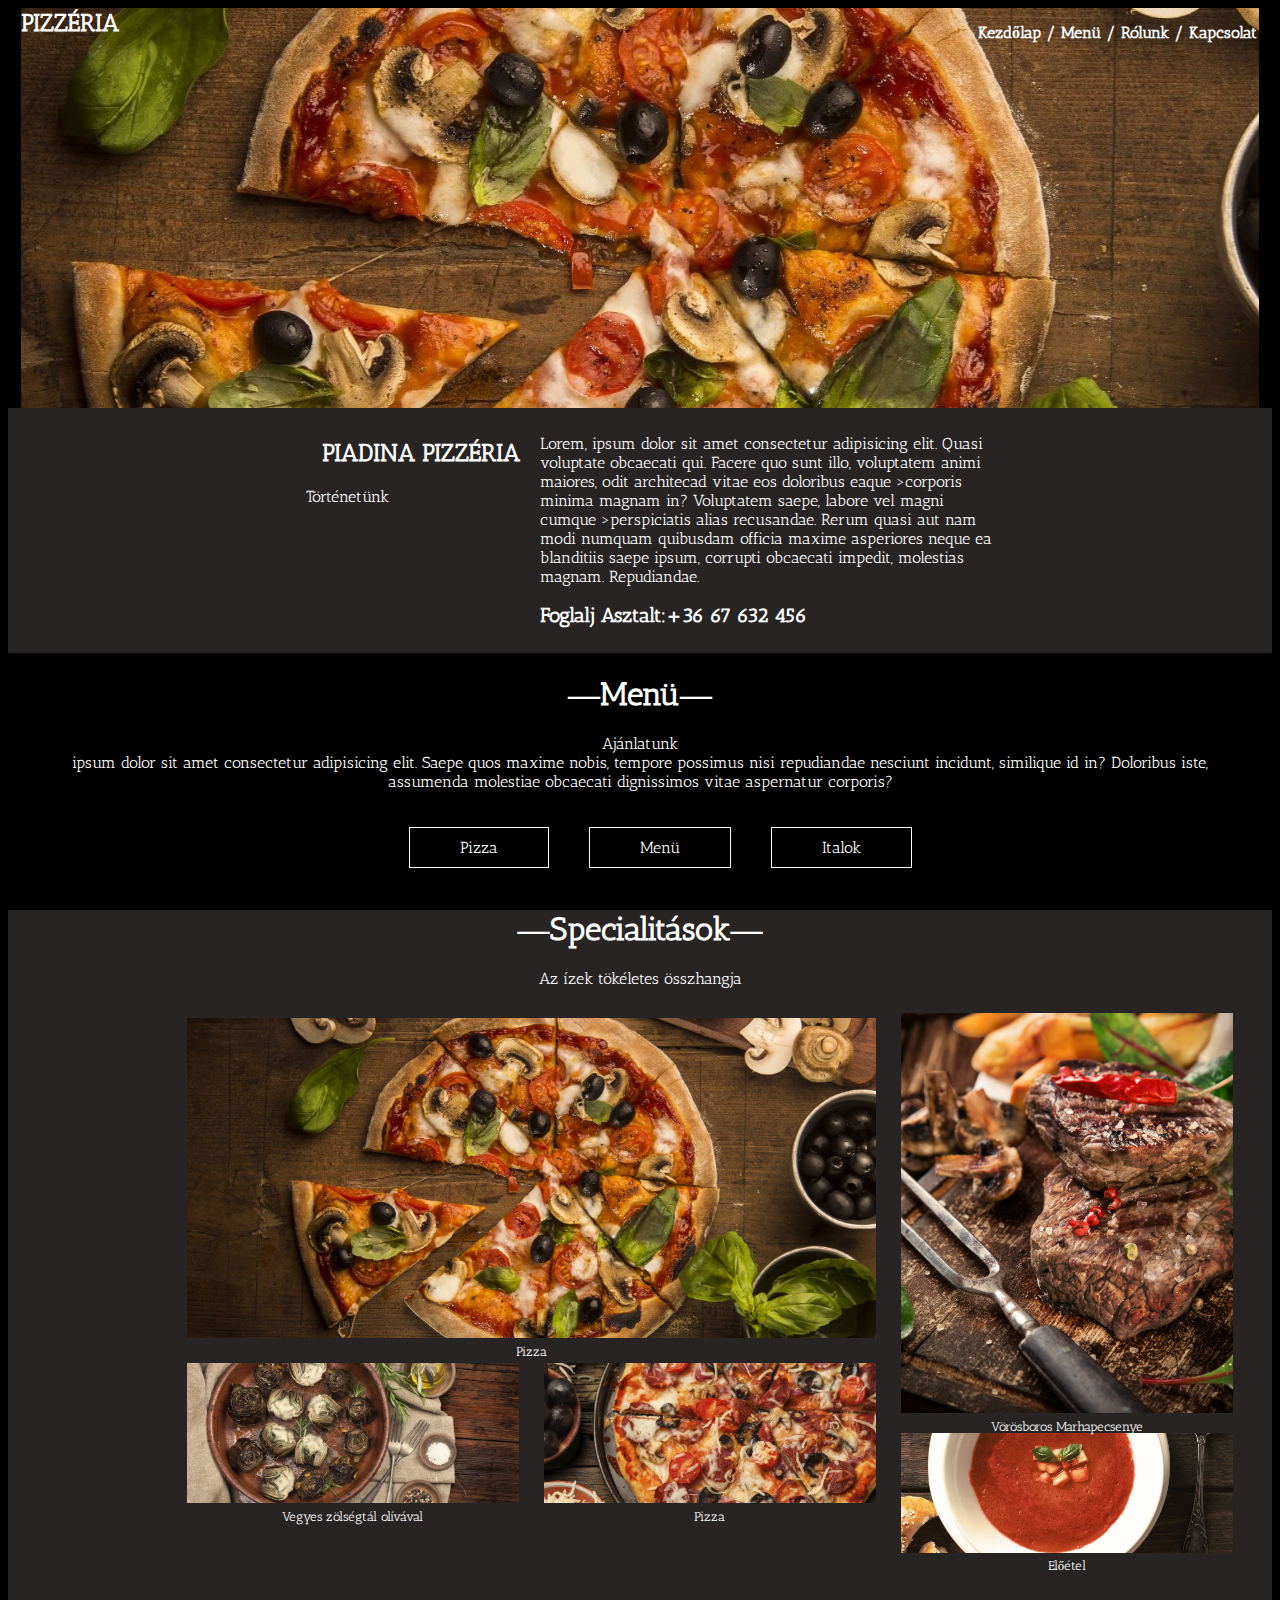
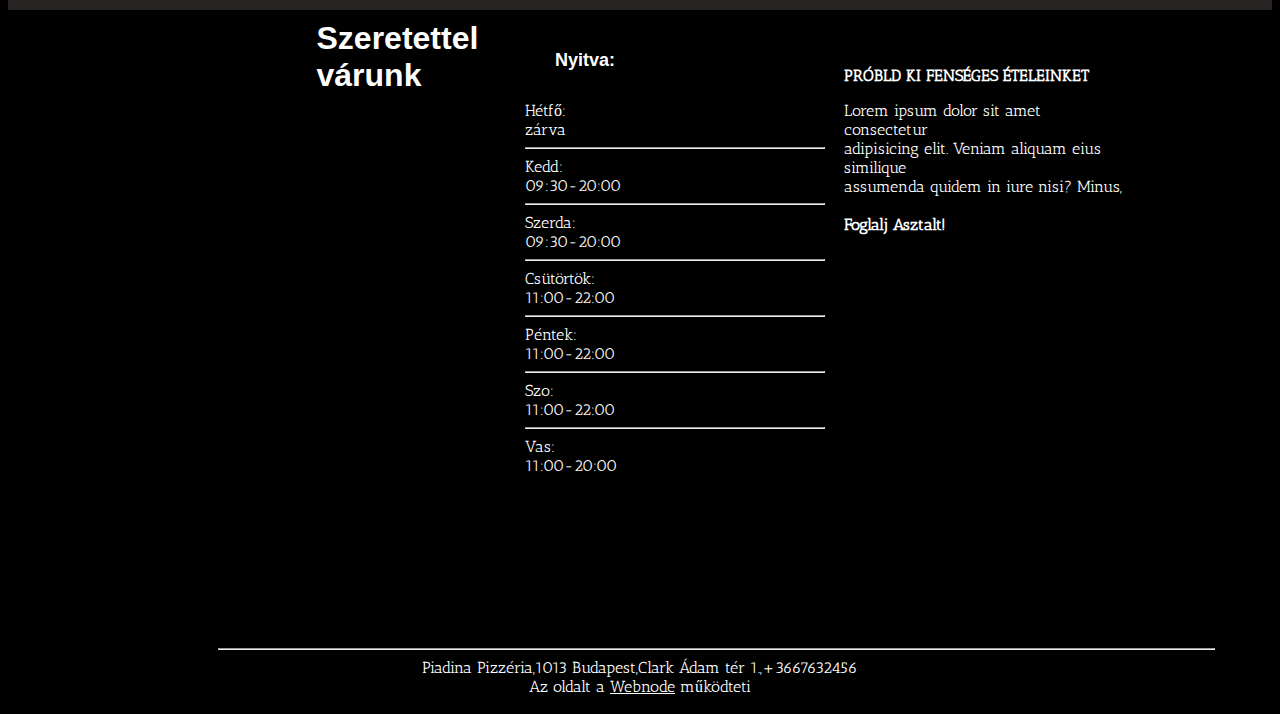
==== index.html @ 5b4e5048 "responzivitas,eleje még csak" ====
<!DOCTYPE html>
<html lang="hu">
<head>
    <meta name="viewport" content="width=device-width, initial-scale=1.0">
    <meta charset="UTF-8">
    <meta name="viewport" content="width=device-width, initial-scale=1.0">
    
    
    <link rel="stylesheet" href="style.css">
    <link rel="preconnect" href="https://fonts.googleapis.com">
<link rel="preconnect" href="https://fonts.gstatic.com" crossorigin>
<link href="https://fonts.googleapis.com/css2?family=Antic+Slab&display=swap" rel="stylesheet">
    <title>Pizza</title>
</head>

<body class="antic-slab-regular">
    <header>
        <h3 id="menu" class="head-sz"><a href="http://wikipedia">Kezdőlap</a> / Menü / Rólunk / Kapcsolat</h3>
    
    <h2 id="fejlec">PIZZÉRIA</h2> 
</header>
    
    <div id="keret" class="container-fluid">
      <div id="keret-hatter">
        <div id="etterem" class="container-fluid">
            
            <div id="bal">
                <H2>PIADINA PIZZÉRIA</H2> 
           
                    <p>Történetünk</p>
                </div>
    <div id="jobb">
                <p >
                    Lorem, ipsum dolor sit amet consectetur adipisicing elit.
                     Quasi voluptate obcaecati qui. Facere quo sunt illo, voluptatem animi maiores, odit architecad vitae eos doloribus eaque 
                    >corporis minima magnam in?
                Voluptatem saepe, labore vel magni cumque 
                >perspiciatis alias recusandae. Rerum quasi aut nam modi numquam quibusdam officia maxime asperiores neque 
                ea blanditiis saepe ipsum, corrupti obcaecati impedit, molestias magnam. Repudiandae.
            </p>

            <h2 id="Foglalj"><b>Foglalj Asztalt:+36 67 632 456</b></h2>
        </div>
     
    </div>
</div>
<div id="menu-keret" class="container-fluid">
    <div id="pizza-menu">
        <H1>&#8213;Menü&#8213;</H1>
        Ajánlatunk
        <br>

        <a> ipsum dolor sit amet consectetur adipisicing elit. Saepe quos maxime nobis, tempore possimus nisi repudiandae nesciunt incidunt, similique id in? Doloribus iste, assumenda molestiae obcaecati dignissimos vitae aspernatur corporis?</a>
    
        <ul>
            <li>
                Pizza
            </li>
            <li>
                Menü
            </li>
            <li>
                Italok
            </li>
        </ul>
        

        
    </div>
</div>

    <div id="keret-hatter" class="container-fluid">
    <div id="specialitasok">
        <h1>&#8213;Specialitások&#8213;</h1>
        Az ízek tökéletes összhangja
    <div id="grid-cont">
        <div id="p-kep"><img src="image/47sa3d.jpg" alt="Pizza" ><p id="grid-szoveg">Pizza</p></div>
        
        
        <div id="Vm-kep" ><img src="image/02ds48.jpg" alt="Vörösboros Marhapecsenye" ><p id="grid-szoveg">Vörösboros Marhapecsenye</p></div>

        
        <div id="kicsikep"><img src="image/3e3nj7.jpg" alt="Vegyes zölségtál olívával"  ><p id="grid-szoveg">Vegyes zölségtál olívával</p></div>
    
        <div id="p2-kep"><img src="image/183g7n.jpg" alt="Pizza" ><p id="grid-szoveg">Pizza</p></div>
        
        <div id="e-kep"><img src="image/38px0d.jpg" alt="Előétel" ><p id="grid-szoveg">Előétel</p> </div>
       



    </div>
    </div>
</div>


<div id="nyitva-t"  >
    <b id="Szeretettel">Szeretettel <br>
    várunk</b>



<div>
   
    <ul id="nyitva-i">
        <li id="nyitva-sz"><b>Nyitva:</b></li>
        <li id="napok">Hétfő:</li>
        <li>zárva</li>
        <hr>
        <li>Kedd:</li>
        <li>09:30-20:00</li>
        <hr>
        <li>Szerda:</li>
        <li>09:30-20:00</li>
        <hr>
        <li>Csütörtök:</li>
        <li>11:00-22:00</li>
        <hr>
        <li>Péntek:</li>
        <li>11:00-22:00</li>
        <hr>
        <li>Szo:</li>
        <li>11:00-22:00</li>
        <hr>
        <li>Vas:</li>
        <li>11:00-20:00</li>
        
    </ul>



</div>
<div id="fenseges-e">
    <p><b>PRÓBLD KI FENSÉGES ÉTELEINKET</b></p>
    <p>Lorem ipsum dolor sit amet consectetur <br>
        adipisicing elit. Veniam aliquam eius similique <br>
        assumenda quidem in iure nisi? Minus,<br>
        <br>
    <b>Foglalj Asztalt!</b> </p>

</div>
</div>

<footer>
    <hr id="lab-vonal">
    Piadina Pizzéria,1013 Budapest,Clark Ádam tér 1.,+3667632456 <br>Az oldalt a <u>Webnode</u> működteti




</footer>







    






</div>
   

    
</body>
</html>
---- style.css ----
#fejlec{
    background-image:url(image/fejlec.jpg) ;
    width: 98%;
    background-repeat: no-repeat;

    height: 400px;
   margin: auto;

    background-size: cover;

}
.antic-slab-regular {
    font-family: "Antic Slab", serif;
    font-weight: 400;
    font-style: normal;
  }
  
body{
    background-color: black;
    color: white;
    
    
}
p{
    width: 70%;
}
h2{
    color: white;

}
#menu{
    float: right;
    color: white;
    margin: auto;
    padding: 15px;
    font-size: medium;
}
a{
color: white;
text-decoration: none;

}

/*/#keret{
    width: 100%;
    margin: auto;
    padding: 10px;
    

}
/*/

#pia-pizza{
    text-align:left ;

}
#table{
    text-align: center;
}
#pizza-menu{
    color: white;
    text-align: center;
    
}

#pizza-menu ul{
    justify-content: center;
    display: flex;
    list-style-type: none;
}
#pizza-menu li{
    border: 1px solid white;
    margin: 20px;
    padding: 10px 50px;

}
#Foglalj{
   
    font-size: 20px;
}
#bal{
    text-align: right;
    width: 40%;
    padding: 10px;
    
}
#jobb{
    text-align: left;
    width: 60%;
    padding: 10px;

}
#etterem{
    display: flex;
    width: 90%;
    justify-content: center;
    text-align: center;
    margin: auto;
    
}
#specialitasok{
    color: white;
    text-align: center;
    height: 700px;
    
}


#grid-cont{
    display: grid;
    grid-template-columns: repeat(8, 12vw);
    grid-template-rows: repeat(8, 50px);
    grid-gap: 25px;
    width: 90%;
    
}

#grid-cont img 
{
    width: 100%;
    height: 100%;
    display: block;
    object-fit: cover;
}
#p-kep
{
    padding-top: 30px; 
    grid-row-start: 1;
    grid-row-end: 6;
    grid-column-start: 2;
    grid-column-end: 6;
    
   
}
#Vm-kep {
    padding-top: 25px;
    grid-column-start: 6;
    grid-column-end: 8;
    grid-row-start: 1;
    grid-row-end: 7;
    
}
#kicsikep {
    grid-row-start: 6;
    grid-row-end: 9;
    grid-column-start: 2;
    grid-column-end: 4;
    padding-bottom: 60px;
    
}


#zt-kep
{
    width: 350px;
    height: 340px;
    object-fit: cover;
    object-position: center;
}

#p2-kep{
    grid-row-start: 6;
    grid-row-end: 9;
    grid-column-start: 4;
    grid-column-end: 6;
    padding-bottom: 60px;
}
#e-kep{
    grid-row-start: 6;
    grid-row-end: 9;
    grid-column-start: 6;
    grid-column-end: 8;
    padding-bottom: 10px;
    object-fit: cover;
    padding-top: 70px;
  
}
#keret-hatter{
    background-color: #282424;
    width: 100%;
    margin: auto;
    
}
#menu-keret{
    width: 90%;
    margin: auto;

}





 
.baloszlop {
    margin: 0;
    width: auto;
    padding: 25px;
    flex-direction: column;
}
 
.sor {
    display: flex;
    height: auto;
    justify-content: space-between;
}
 


 
.kiskep {
    
}
 
.jobboszlop {
    margin: 0;
    width: auto;
    padding-top: 25px;
}
 
.magaskep {
    height: 625px;
    width: 300px;
    object-fit: cover;
    object-position: center;
}
 

 
#kep-szoveg {
    position: relative;
    top: -25px;
    left:  50%;
    transform: translate(-50%, -50%);
    font-size: larger;
}
#nyitva-i{
    text-align:center ;
    list-style-type: none;
    object-position: center;
    margin: auto;
    height: 600px;
    width: 300px;
    
}
#nyitva-t{
    
    display: flex;
    justify-content: space-evenly;
    margin-left: 280px;
    padding: 10px;
    
}
#nyitva-sz{
    font-family: Arial, Helvetica, sans-serif;
    font-size: large;
    padding: 30px;
    text-align: left;
    margin-right: 80px;

}
#fenseges-e{
    width: 400px;
    padding-top: 30px;
    
   
}
footer{
    text-align: center;
    padding: 10px;
    

}
#lab-vonal{
   margin-left: 200px;
   width: 80%;
   
}
#Szeretettel{
    font-size: xx-large;
    font-family: Arial, Helvetica, sans-serif;
    width: 150px;
}
li{
    text-align: left;
}
#grid-szoveg{
    position: relative;
    top: -15;
    left: 50%;
    transform: translate(-50%,-50%);
    font-size: small;
}


@media only screen and (max-width: 1190px) {
    #keret{
        width: 100%;
        margin: auto;
    }
    #keret-hatter{
        width: 100%;
        margin: auto;
    }
    #pizza-menu a{
        width: 20%;
    }
    #grid-cont img{
        width:80%;
     }
     body{
        width: 100%;
     }
     #p2-kep{
        grid-row-start: 6;
        grid-row-end: 9;
        grid-column-start: 3;
        grid-column-end: 5;
        margin-left: 50px;
}
#Szeretettel{
    float: left;
    margin: 0;
}
#nyitva-t{
    margin-left: auto;
}
hr{
    width: 60%;
}
}
@media only screen and (max-width:1040px){
    #grid-cont {
       width:5vh;
    }
}
@media only screen and (max-width:1040px){
    #grid-cont {
       width:5vh;
    }
}
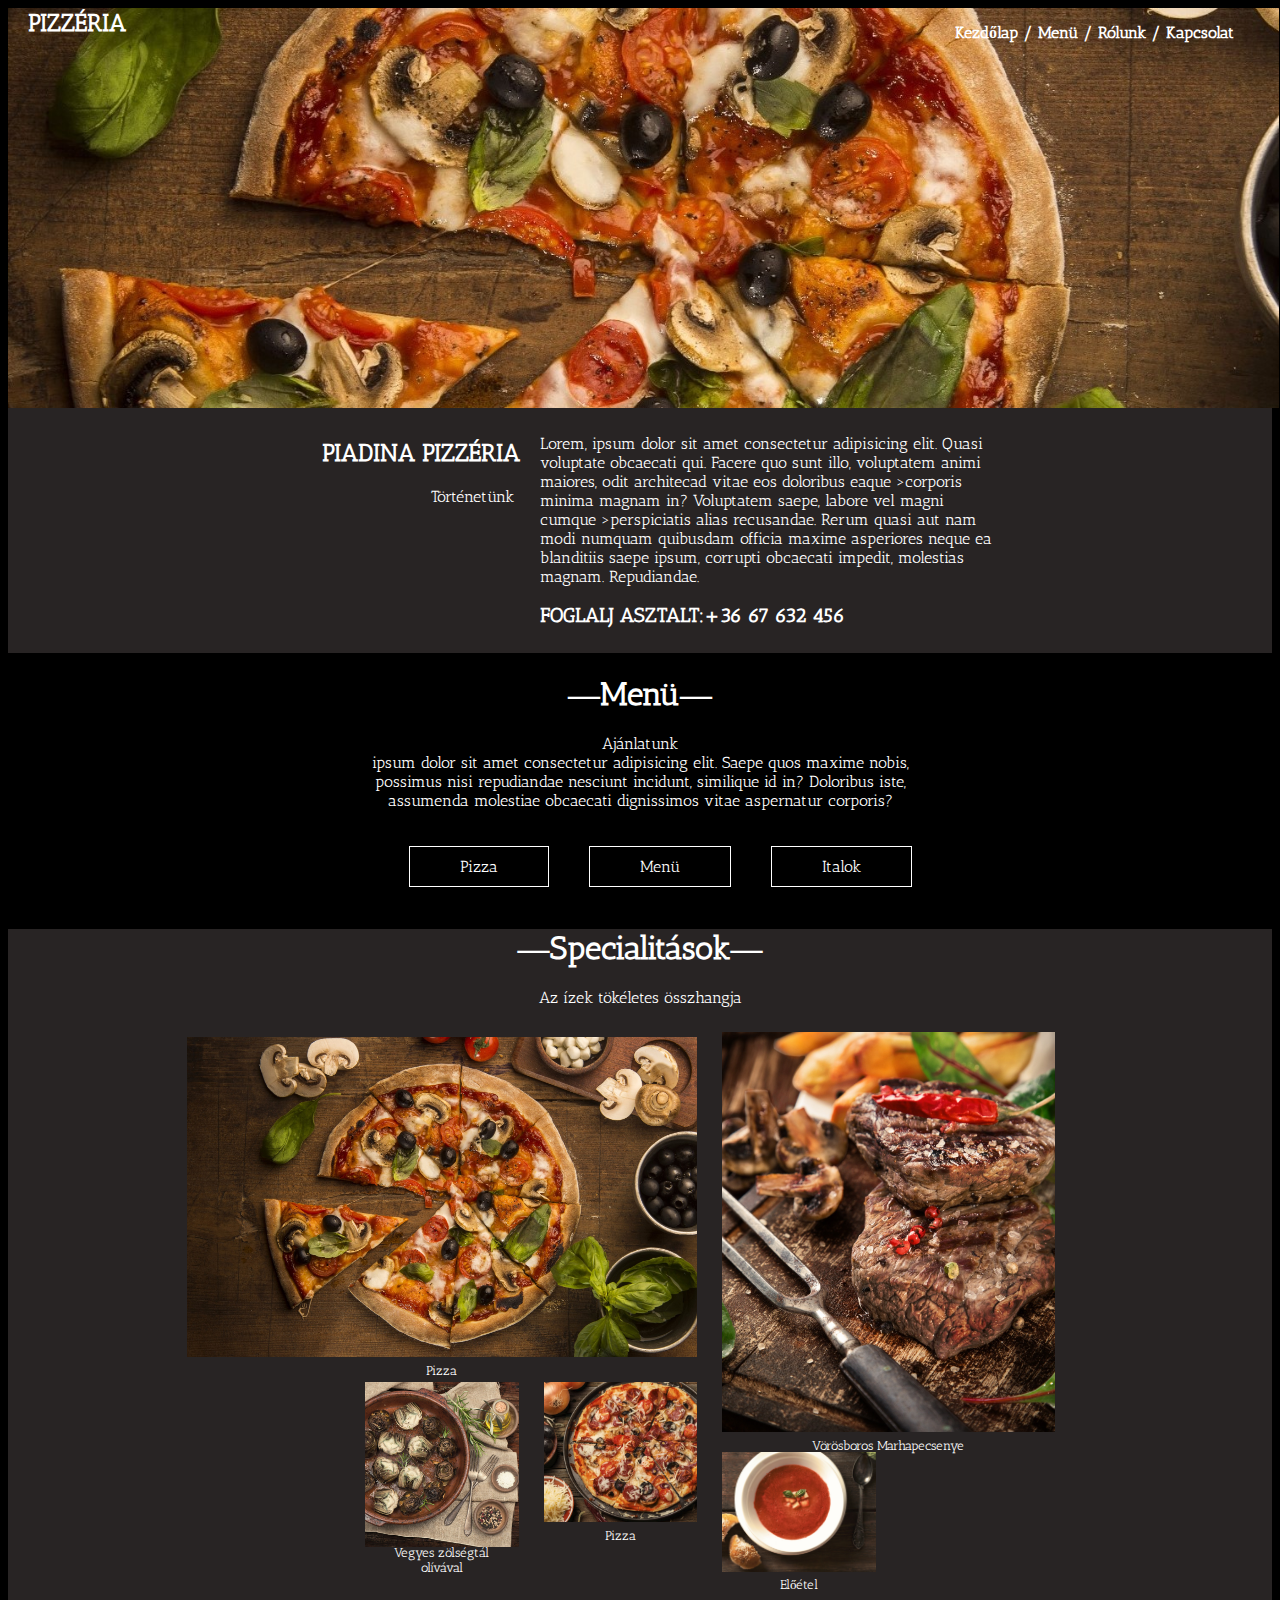
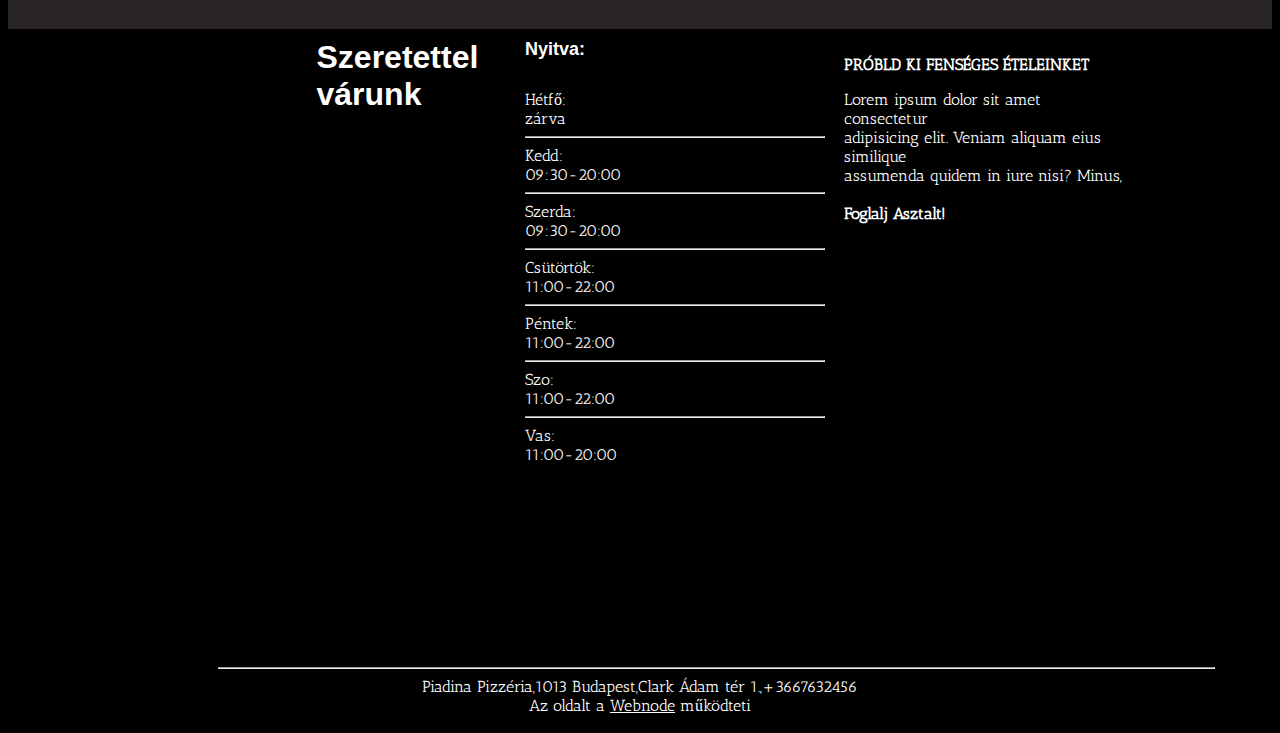
==== commit 8e1ebde3: "hibák kijavitása nagyképernyőn" ====
--- a/index.html
+++ b/index.html
@@ -39,7 +39,7 @@
                 ea blanditiis saepe ipsum, corrupti obcaecati impedit, molestias magnam. Repudiandae.
             </p>
 
-            <h2 id="Foglalj"><b>Foglalj Asztalt:+36 67 632 456</b></h2>
+            <h2 id="Foglalj"><b>FOGLALJ ASZTALT:+36 67 632 456</b></h2>
         </div>
      
     </div>
@@ -50,7 +50,7 @@
         Ajánlatunk
         <br>
 
-        <a> ipsum dolor sit amet consectetur adipisicing elit. Saepe quos maxime nobis, tempore possimus nisi repudiandae nesciunt incidunt, similique id in? Doloribus iste, assumenda molestiae obcaecati dignissimos vitae aspernatur corporis?</a>
+        <a> ipsum dolor sit amet consectetur adipisicing elit. Saepe quos maxime nobis,<br> possimus nisi  repudiandae nesciunt incidunt, similique id in? Doloribus iste, <br> assumenda molestiae obcaecati dignissimos vitae aspernatur corporis?</a>
     
         <ul>
             <li>
--- a/style.css
+++ b/style.css
@@ -1,8 +1,8 @@
 #fejlec{
     background-image:url(image/fejlec.jpg) ;
-    width: 98%;
+    width: 99%;
     background-repeat: no-repeat;
-
+    padding-left: 20px;
     height: 400px;
    margin: auto;
 
@@ -34,6 +34,7 @@
     margin: auto;
     padding: 15px;
     font-size: medium;
+    padding-right: 3%;
 }
 a{
 color: white;
@@ -80,9 +81,13 @@
 }
 #bal{
     text-align: right;
+
     width: 40%;
     padding: 10px;
     
+}
+#bal p{
+    margin-left: 125px;
 }
 #jobb{
     text-align: left;
@@ -128,22 +133,22 @@
     grid-row-start: 1;
     grid-row-end: 6;
     grid-column-start: 2;
-    grid-column-end: 6;
+    grid-column-end: 5;
     
    
 }
 #Vm-kep {
     padding-top: 25px;
-    grid-column-start: 6;
-    grid-column-end: 8;
+    grid-column-start: 5;
+    grid-column-end: 7;
     grid-row-start: 1;
     grid-row-end: 7;
     
 }
 #kicsikep {
     grid-row-start: 6;
-    grid-row-end: 9;
-    grid-column-start: 2;
+    grid-row-end: 10;
+    grid-column-start: 3;
     grid-column-end: 4;
     padding-bottom: 60px;
     
@@ -162,14 +167,14 @@
     grid-row-start: 6;
     grid-row-end: 9;
     grid-column-start: 4;
-    grid-column-end: 6;
+    grid-column-end: 5;
     padding-bottom: 60px;
 }
 #e-kep{
     grid-row-start: 6;
     grid-row-end: 9;
-    grid-column-start: 6;
-    grid-column-end: 8;
+    grid-column-start: 5;
+    grid-column-end: 6;
     padding-bottom: 10px;
     object-fit: cover;
     padding-top: 70px;
@@ -254,14 +259,14 @@
 #nyitva-sz{
     font-family: Arial, Helvetica, sans-serif;
     font-size: large;
-    padding: 30px;
+    padding-bottom: 30PX;
     text-align: left;
     margin-right: 80px;
 
 }
 #fenseges-e{
     width: 400px;
-    padding-top: 30px;
+    
     
    
 }
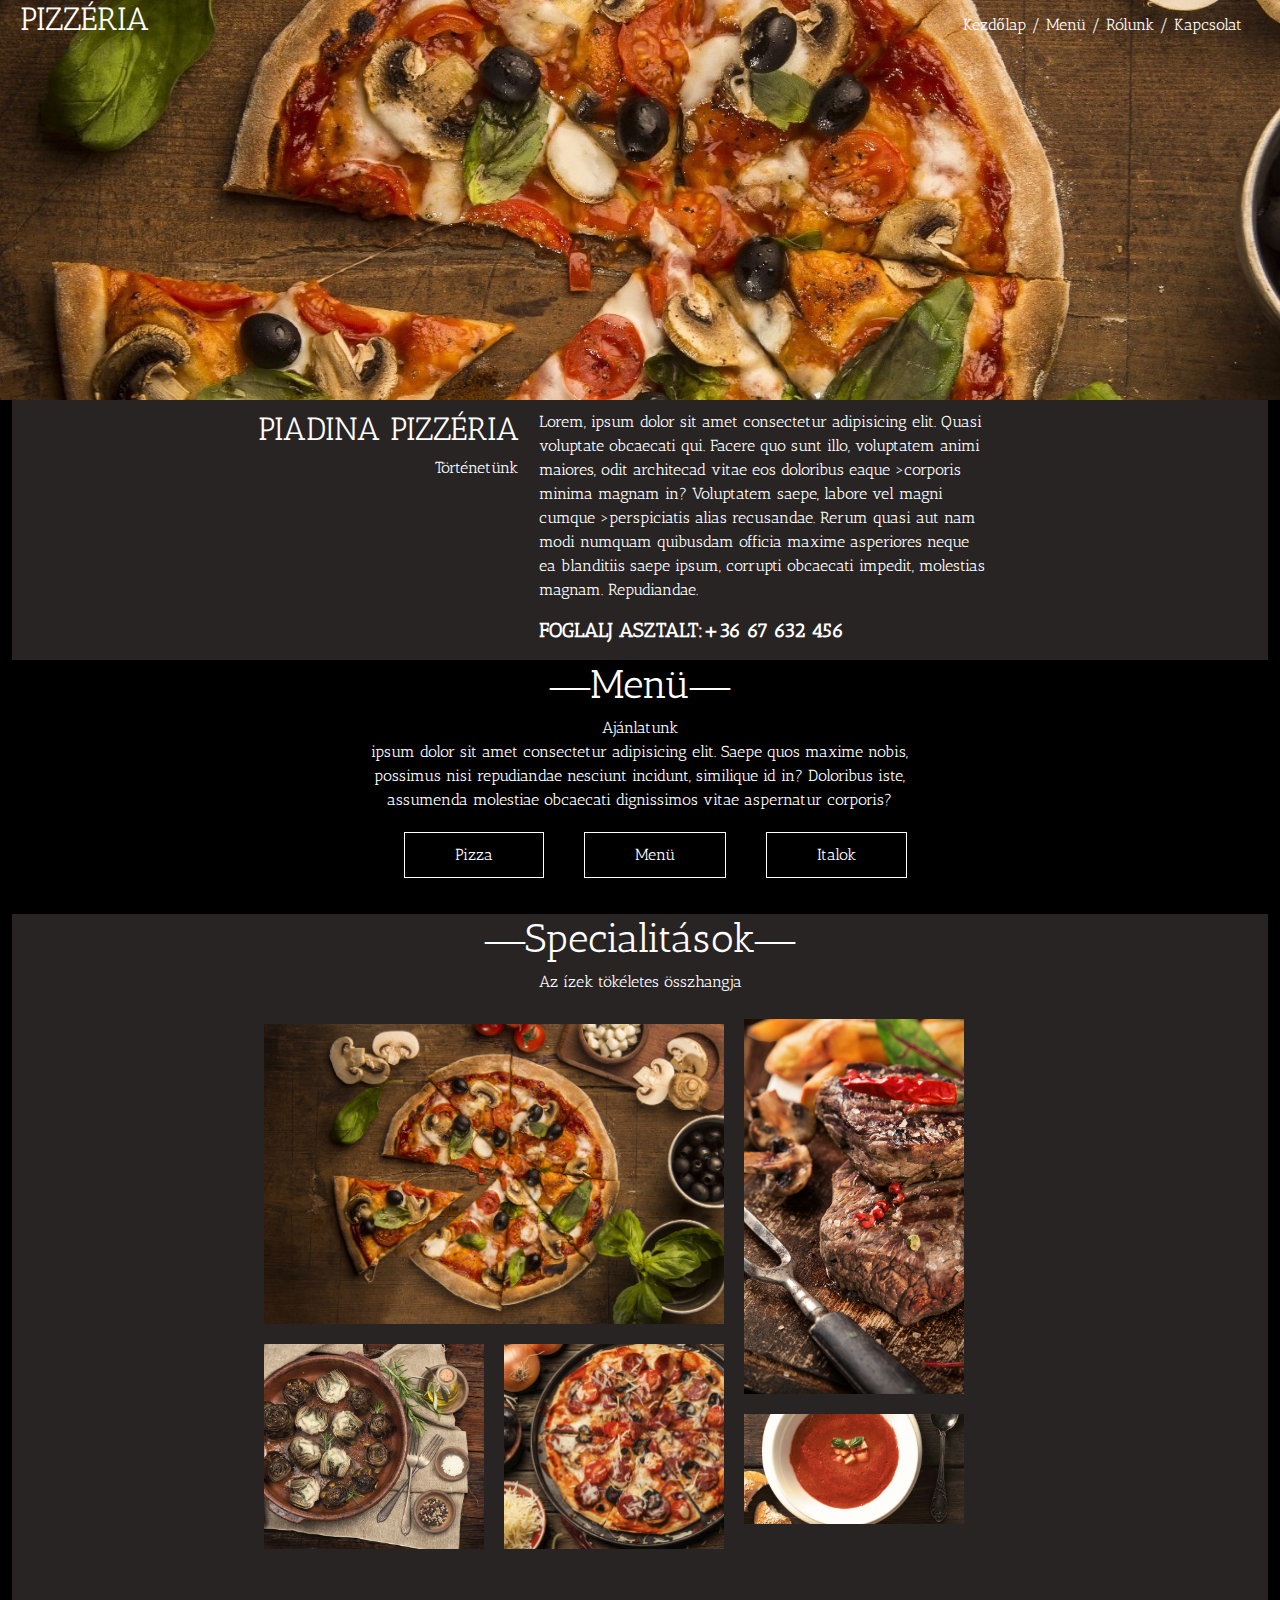
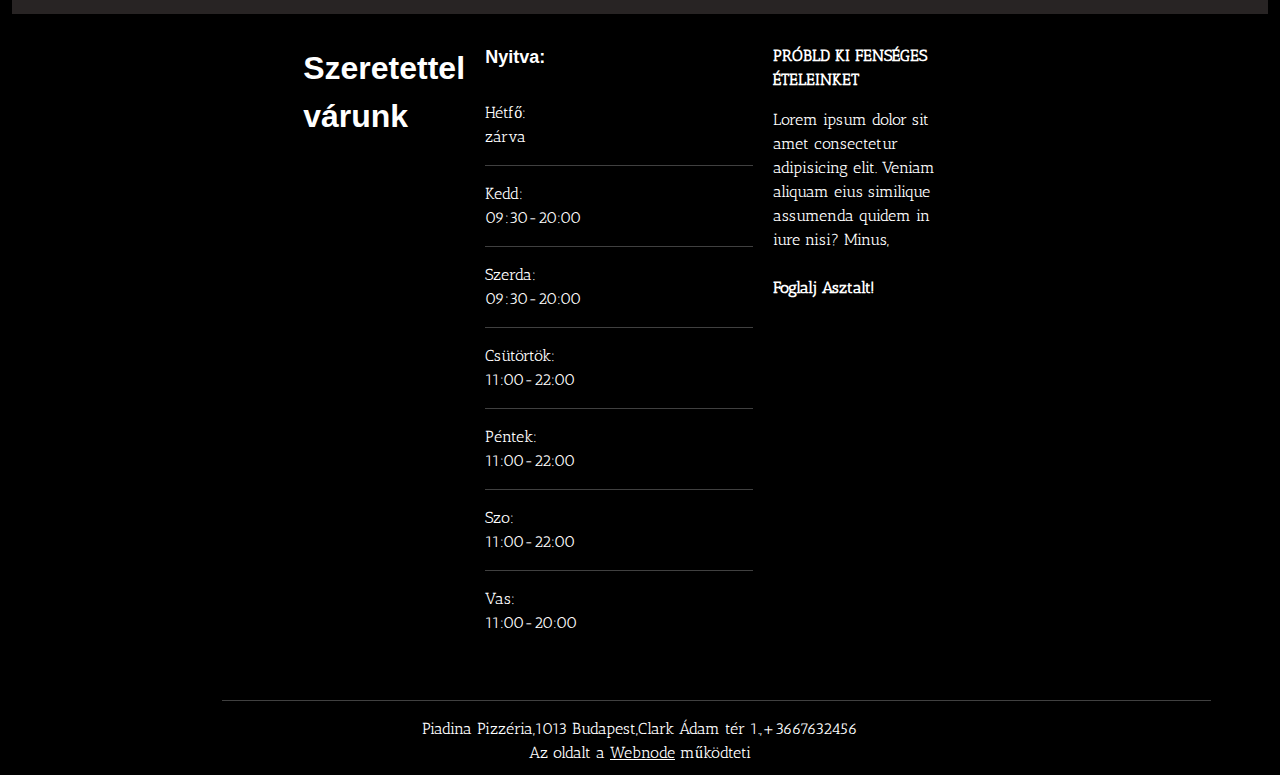
==== commit ed2e72b7: "kepek reszponzivitasa" ====
--- a/index.html
+++ b/index.html
@@ -4,8 +4,8 @@
     <meta name="viewport" content="width=device-width, initial-scale=1.0">
     <meta charset="UTF-8">
     <meta name="viewport" content="width=device-width, initial-scale=1.0">
-    
-    
+    <link href="https://cdn.jsdelivr.net/npm/bootstrap@5.3.3/dist/css/bootstrap.min.css" rel="stylesheet" integrity="sha384-QWTKZyjpPEjISv5WaRU9OFeRpok6YctnYmDr5pNlyT2bRjXh0JMhjY6hW+ALEwIH" crossorigin="anonymous">
+    <script src="https://cdn.jsdelivr.net/npm/bootstrap@5.3.3/dist/js/bootstrap.bundle.min.js" integrity="sha384-YvpcrYf0tY3lHB60NNkmXc5s9fDVZLESaAA55NDzOxhy9GkcIdslK1eN7N6jIeHz" crossorigin="anonymous"></script>
     <link rel="stylesheet" href="style.css">
     <link rel="preconnect" href="https://fonts.googleapis.com">
 <link rel="preconnect" href="https://fonts.gstatic.com" crossorigin>
@@ -74,17 +74,17 @@
         <h1>&#8213;Specialitások&#8213;</h1>
         Az ízek tökéletes összhangja
     <div id="grid-cont">
-        <div id="p-kep"><img src="image/47sa3d.jpg" alt="Pizza" ><p id="grid-szoveg">Pizza</p></div>
+        <div id="p-kep"><img src="image/47sa3d.jpg" alt="Pizza" ><p id="grid-szoveg"></p></div>
         
         
-        <div id="Vm-kep" ><img src="image/02ds48.jpg" alt="Vörösboros Marhapecsenye" ><p id="grid-szoveg">Vörösboros Marhapecsenye</p></div>
+        <div id="Vm-kep" ><img src="image/02ds48.jpg" alt="Vörösboros Marhapecsenye" ><p id="grid-szoveg"></p></div>
 
         
-        <div id="kicsikep"><img src="image/3e3nj7.jpg" alt="Vegyes zölségtál olívával"  ><p id="grid-szoveg">Vegyes zölségtál olívával</p></div>
+        <div id="kicsikep"><img src="image/3e3nj7.jpg" alt="Vegyes zölségtál olívával"  ><p id="grid-szoveg"></p></div>
     
-        <div id="p2-kep"><img src="image/183g7n.jpg" alt="Pizza" ><p id="grid-szoveg">Pizza</p></div>
+        <div id="p2-kep"><img src="image/183g7n.jpg" alt="Pizza" ><p id="grid-szoveg"></p></div>
         
-        <div id="e-kep"><img src="image/38px0d.jpg" alt="Előétel" ><p id="grid-szoveg">Előétel</p> </div>
+        <div id="e-kep"><img src="image/38px0d.jpg" alt="Előétel" ><p id="grid-szoveg"></p> </div>
        
 
 
--- a/style.css
+++ b/style.css
@@ -1,6 +1,6 @@
 #fejlec{
     background-image:url(image/fejlec.jpg) ;
-    width: 99%;
+    width: 100%;
     background-repeat: no-repeat;
     padding-left: 20px;
     height: 400px;
@@ -18,7 +18,7 @@
 body{
     background-color: black;
     color: white;
-    
+    width: 100%;
     
 }
 p{
@@ -113,34 +113,38 @@
 
 #grid-cont{
     display: grid;
-    grid-template-columns: repeat(8, 12vw);
+    grid-template-columns: repeat(8, 100px);
     grid-template-rows: repeat(8, 50px);
-    grid-gap: 25px;
-    width: 90%;
+    grid-gap: 20px;
+   
+    width: 80%;
+   
     
 }
 
 #grid-cont img 
 {
+  
+    display: block;
+    object-fit: cover;
     width: 100%;
     height: 100%;
-    display: block;
-    object-fit: cover;
+    
 }
 #p-kep
 {
     padding-top: 30px; 
     grid-row-start: 1;
     grid-row-end: 6;
-    grid-column-start: 2;
-    grid-column-end: 5;
+    grid-column-start: 3;
+    grid-column-end: 7;
     
    
 }
 #Vm-kep {
     padding-top: 25px;
-    grid-column-start: 5;
-    grid-column-end: 7;
+    grid-column-start: 7;
+    grid-column-end: 9;
     grid-row-start: 1;
     grid-row-end: 7;
     
@@ -149,7 +153,7 @@
     grid-row-start: 6;
     grid-row-end: 10;
     grid-column-start: 3;
-    grid-column-end: 4;
+    grid-column-end: 5;
     padding-bottom: 60px;
     
 }
@@ -165,19 +169,20 @@
 
 #p2-kep{
     grid-row-start: 6;
-    grid-row-end: 9;
-    grid-column-start: 4;
-    grid-column-end: 5;
+    grid-row-end: 10;
+    grid-column-start: 5;
+    grid-column-end: 7;
     padding-bottom: 60px;
 }
 #e-kep{
     grid-row-start: 6;
     grid-row-end: 9;
-    grid-column-start: 5;
-    grid-column-end: 6;
+    grid-column-start: 7;
+    grid-column-end: 9;
     padding-bottom: 10px;
     object-fit: cover;
     padding-top: 70px;
+    
   
 }
 #keret-hatter{
@@ -252,8 +257,8 @@
     
     display: flex;
     justify-content: space-evenly;
-    margin-left: 280px;
-    padding: 10px;
+    margin-left: 40px;
+    padding: 30px 20%;
     
 }
 #nyitva-sz{
@@ -266,6 +271,7 @@
 }
 #fenseges-e{
     width: 400px;
+    margin-left: 20px;
     
     
    
@@ -289,59 +295,54 @@
 li{
     text-align: left;
 }
-#grid-szoveg{
-    position: relative;
-    top: -15;
-    left: 50%;
-    transform: translate(-50%,-50%);
-    font-size: small;
-}
-
-
-@media only screen and (max-width: 1190px) {
-    #keret{
-        width: 100%;
-        margin: auto;
-    }
-    #keret-hatter{
-        width: 100%;
-        margin: auto;
-    }
-    #pizza-menu a{
-        width: 20%;
-    }
-    #grid-cont img{
-        width:80%;
-     }
-     body{
-        width: 100%;
-     }
-     #p2-kep{
+
+@media only screen and (max-width:1000px){
+    #grid-cont  {
+       width: 100%;
+    }
+    #grid-cont img {
+        margin: 0px;
+
+    }
+    #p-kep{
+        padding-top: 30px; 
+    grid-row-start: 1;
+    grid-row-end: 6;
+    grid-column-start: 2;
+    grid-column-end: 6;
+    }
+    #kicsikep {
         grid-row-start: 6;
-        grid-row-end: 9;
-        grid-column-start: 3;
-        grid-column-end: 5;
-        margin-left: 50px;
-}
-#Szeretettel{
-    float: left;
-    margin: 0;
-}
-#nyitva-t{
-    margin-left: auto;
-}
-hr{
-    width: 60%;
-}
-}
-@media only screen and (max-width:1040px){
-    #grid-cont {
-       width:5vh;
-    }
-}
-@media only screen and (max-width:1040px){
-    #grid-cont {
-       width:5vh;
-    }
-}
-
+        grid-row-end: 10;
+        grid-column-start: 2;
+        grid-column-end: 4;
+        padding-bottom: 60px;
+        
+    }
+    #p2-kep{
+        grid-row-start: 6;
+        grid-row-end: 10;
+        grid-column-start: 4;
+        grid-column-end: 6;
+        padding-bottom: 60px;
+    }
+    #Vm-kep {
+        padding-top: 25px;
+        grid-column-start: 6;
+        grid-column-end: 8;
+        grid-row-start: 1;
+        grid-row-end: 7;
+
+}
+#e-kep{
+    grid-row-start: 6;
+    grid-row-end: 9;
+    grid-column-start: 6;
+    grid-column-end: 8;
+    padding-bottom: 10px;
+    object-fit: cover;
+    padding-top: 70px;
+    
+  
+}
+}
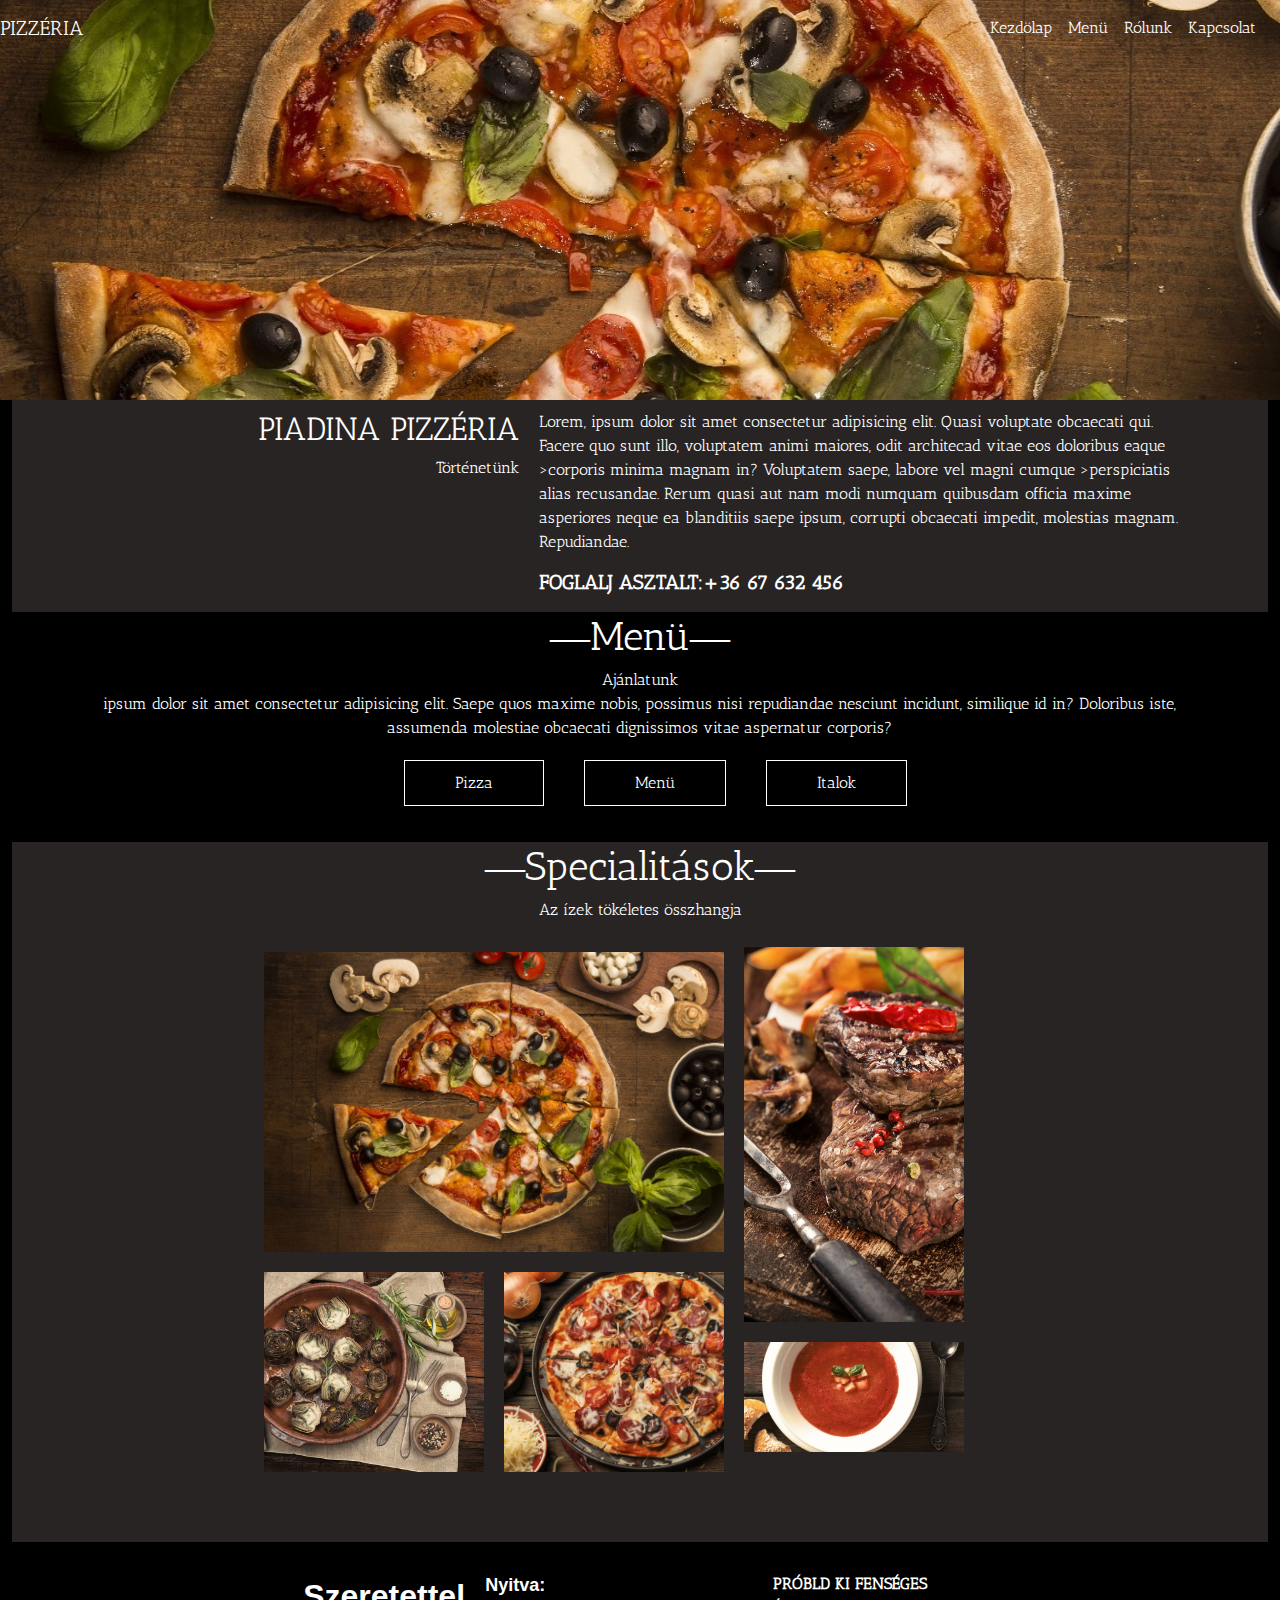
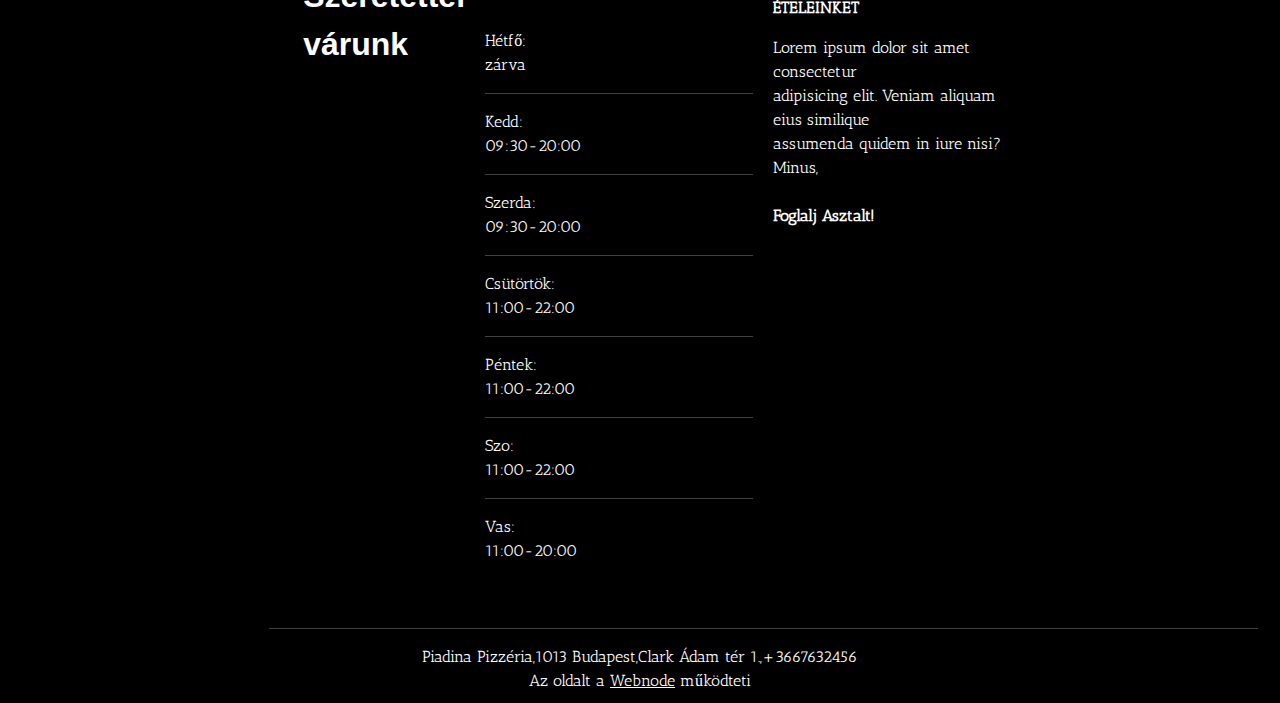
==== commit cbafbc4e: "hamburger menu,atblet raszponzivitás elkezdése" ====
--- a/index.html
+++ b/index.html
@@ -15,9 +15,38 @@
 
 <body class="antic-slab-regular">
     <header>
-        <h3 id="menu" class="head-sz"><a href="http://wikipedia">Kezdőlap</a> / Menü / Rólunk / Kapcsolat</h3>
-    
-    <h2 id="fejlec">PIZZÉRIA</h2> 
+        <nav class="navbar navbar-expand-lg bg-transparent">
+            <a class="navbar-brand text-white" href="#">PIZZÉRIA</a>
+            <button class="navbar-toggler" type="button" data-bs-toggle="offcanvas" data-bs-target="#navbarOffcanvasLg" aria-controls="navbarOffcanvasLg" aria-label="Toggle navigation">
+              <span class="navbar-toggler-icon"></span>
+            </button>
+            <div class="offcanvas offcanvas-end" tabindex="-1" id="navbarOffcanvasLg" aria-labelledby="navbarOffcanvasLgLabel">
+                <div class="offcanvas-header">
+                  <h5 class="offcanvas-title" id="offcanvasNavbarLabel">PIZZÉRIA</h5>
+                  <button type="button" class="btn-close" data-bs-dismiss="offcanvas" aria-label="Close"></button>
+                </div>
+                <div class="offcanvas-body">
+                  <ul class="navbar-nav justify-content-end flex-grow-1 pe-3">
+                    <li class="nav-item">
+                      <a class="nav-link active text-white"  aria-current="page" href="#">Kezdölap</a>
+                    </li>
+                    <li class="nav-item">
+                        <a class="nav-link active text-white" aria-current="page" href="#">Menü</a>
+                      </li>
+                      <li class="nav-item">
+                        <a class="nav-link active text-white" aria-current="page" href="#">Rólunk</a>
+                      </li>
+                      <li class="nav-item">
+                        <a class="nav-link active text-white" aria-current="page" href="#">Kapcsolat</a>
+                      </li>
+                      
+                  </ul>
+                  
+                </div>
+              </div>
+            </div>
+          </nav>
+    
 </header>
     
     <div id="keret" class="container-fluid">
@@ -50,7 +79,7 @@
         Ajánlatunk
         <br>
 
-        <a> ipsum dolor sit amet consectetur adipisicing elit. Saepe quos maxime nobis,<br> possimus nisi  repudiandae nesciunt incidunt, similique id in? Doloribus iste, <br> assumenda molestiae obcaecati dignissimos vitae aspernatur corporis?</a>
+        <a> ipsum dolor sit amet consectetur adipisicing elit. Saepe quos maxime nobis, possimus nisi  repudiandae nesciunt incidunt, similique id in? Doloribus iste,  assumenda molestiae obcaecati dignissimos vitae aspernatur corporis?</a>
     
         <ul>
             <li>
--- a/style.css
+++ b/style.css
@@ -1,8 +1,8 @@
-#fejlec{
+header{
     background-image:url(image/fejlec.jpg) ;
     width: 100%;
     background-repeat: no-repeat;
-    padding-left: 20px;
+    
     height: 400px;
    margin: auto;
 
@@ -21,9 +21,7 @@
     width: 100%;
     
 }
-p{
-    width: 70%;
-}
+
 h2{
     color: white;
 
@@ -86,9 +84,7 @@
     padding: 10px;
     
 }
-#bal p{
-    margin-left: 125px;
-}
+
 #jobb{
     text-align: left;
     width: 60%;
@@ -114,7 +110,7 @@
 #grid-cont{
     display: grid;
     grid-template-columns: repeat(8, 100px);
-    grid-template-rows: repeat(8, 50px);
+    grid-template-rows: repeat(10, 50px);
     grid-gap: 20px;
    
     width: 80%;
@@ -283,7 +279,7 @@
 
 }
 #lab-vonal{
-   margin-left: 200px;
+   margin-left: 20%;
    width: 80%;
    
 }
@@ -295,7 +291,9 @@
 li{
     text-align: left;
 }
-
+.navbar-toggler-icon {
+    background-image: url("data:image/svg+xml,%3csvg xmlns='http://www.w3.org/2000/svg' viewBox='0 0 30 30'%3e%3cpath stroke='rgba(255, 255, 255, 1)' stroke-linecap='round' stroke-miterlimit='10' stroke-width='2' d='M4 7h22M4 15h22M4 23h22'/%3e%3c/svg%3e") !important;
+}
 @media only screen and (max-width:1000px){
     #grid-cont  {
        width: 100%;
@@ -345,4 +343,78 @@
     
   
 }
-}
+.nav-link{
+    color: black !important;
+}
+}
+@media only screen and(max-width:768px)
+{
+    #bal{
+        text-align: right;
+    
+        width: 40%;
+        padding: 10px;}
+        #p-kep{
+            padding-top: 30px; 
+        grid-row-start: 1;
+        grid-row-end: 5;
+        grid-column-start: 1;
+        grid-column-end: 5;
+        }
+        #kicsikep {
+            grid-row-start: 5;
+            grid-row-end: 9;
+            grid-column-start: 1;
+            grid-column-end: 3;
+            padding-bottom: 60px;
+            
+        }
+        #p2-kep{
+            grid-row-start: 5;
+            grid-row-end: 9;
+            grid-column-start: 3;
+            grid-column-end: 5;
+            padding-bottom: 60px;
+        }
+        #Vm-kep {
+            padding-top: 25px;
+            grid-column-start: 5;
+            grid-column-end: 7;
+            grid-row-start: 1;
+            grid-row-end: 6;
+    
+    }
+    #e-kep{
+        grid-row-start: 5;
+        grid-row-end: 8;
+        grid-column-start: 5;
+        grid-column-end: 7;
+        padding-bottom: 10px;
+        object-fit: cover;
+        padding-top: 70px;
+        
+      
+    }
+
+
+}
+@media only screen and (max-width:400px)
+{
+    #bal{
+        text-align: left;
+    
+        width: 40%;
+        padding: 10px;
+        
+    }
+    #bal p{
+        margin-left: 100px;
+    }
+    #jobb{
+        text-align: center;
+        width: 100%;
+        padding: 10px;
+    
+    }
+
+}
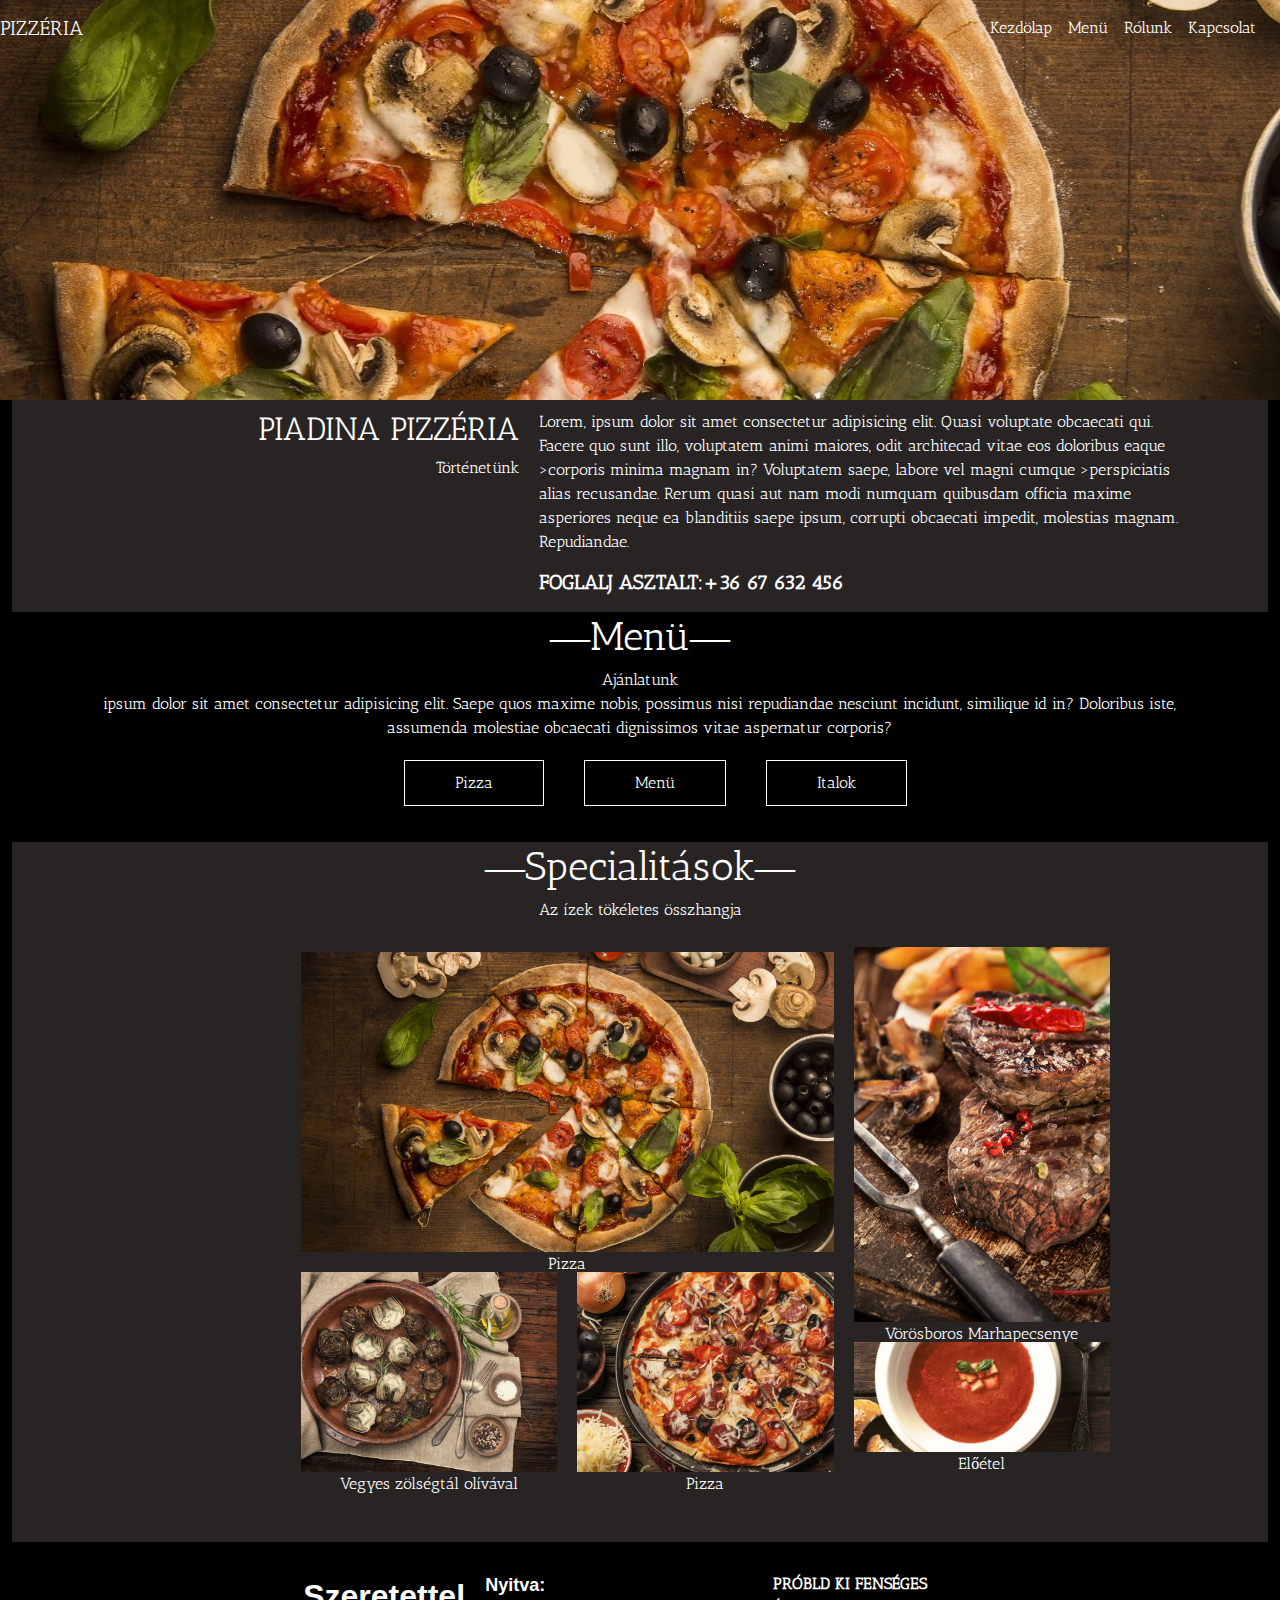
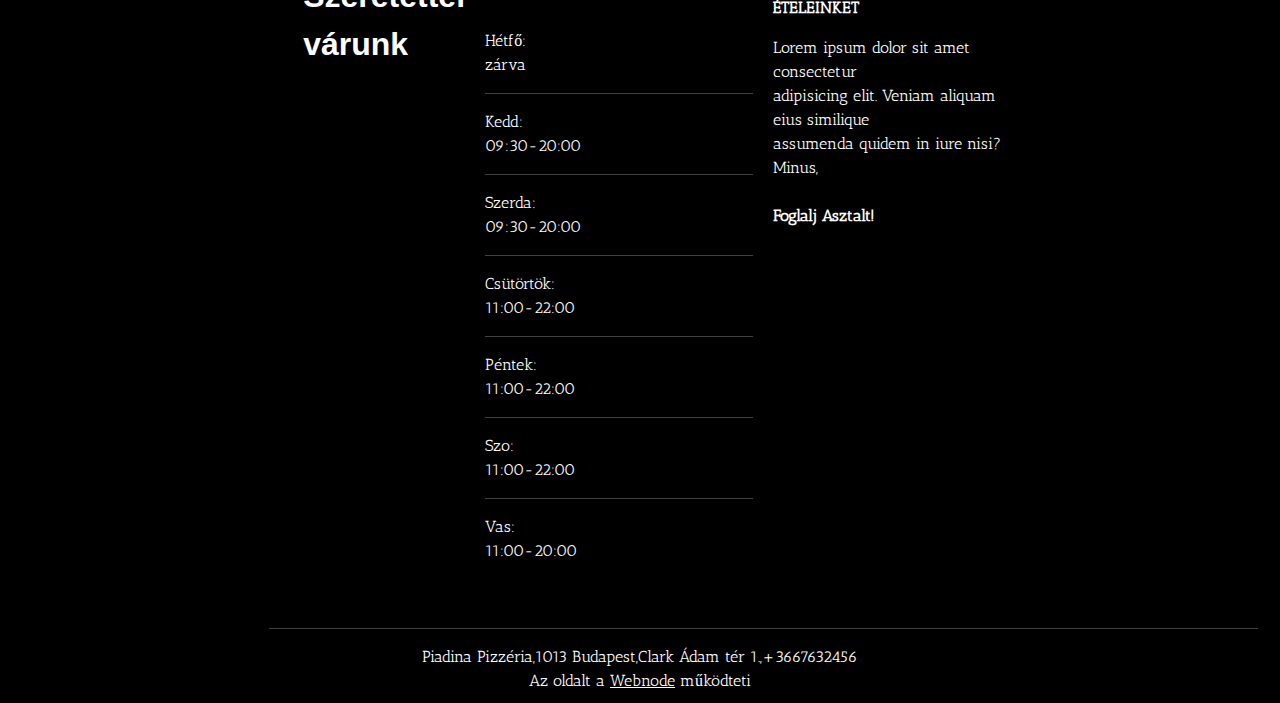
==== commit 613edf6f: "reszponzivitas" ====
--- a/index.html
+++ b/index.html
@@ -103,17 +103,18 @@
         <h1>&#8213;Specialitások&#8213;</h1>
         Az ízek tökéletes összhangja
     <div id="grid-cont">
-        <div id="p-kep"><img src="image/47sa3d.jpg" alt="Pizza" ><p id="grid-szoveg"></p></div>
-        
-        
-        <div id="Vm-kep" ><img src="image/02ds48.jpg" alt="Vörösboros Marhapecsenye" ><p id="grid-szoveg"></p></div>
-
-        
-        <div id="kicsikep"><img src="image/3e3nj7.jpg" alt="Vegyes zölségtál olívával"  ><p id="grid-szoveg"></p></div>
-    
-        <div id="p2-kep"><img src="image/183g7n.jpg" alt="Pizza" ><p id="grid-szoveg"></p></div>
-        
-        <div id="e-kep"><img src="image/38px0d.jpg" alt="Előétel" ><p id="grid-szoveg"></p> </div>
+        <div id="p-kep"><img src="image/47sa3d.jpg" alt="Pizza" ><p id="grid-szoveg">Pizza</p></div>
+        
+        
+        
+
+        
+        <div id="kicsikep"><img src="image/3e3nj7.jpg" alt="Vegyes zölségtál olívával"  >Vegyes zölségtál olívával<p id="grid-szoveg"></p></div>
+        <div id="p2-kep"><img src="image/183g7n.jpg" alt="Pizza" ><p id="grid-szoveg">Pizza</p></div>
+        <div id="Vm-kep" ><img src="image/02ds48.jpg" alt="Vörösboros Marhapecsenye" >Vörösboros Marhapecsenye<p id="grid-szoveg"></p></div>
+        
+        
+        <div id="e-kep"><img src="image/38px0d.jpg" alt="Előétel" ><p id="grid-szoveg">Előétel</p> </div>
        
 
 
@@ -124,7 +125,7 @@
 
 
 <div id="nyitva-t"  >
-    <b id="Szeretettel">Szeretettel <br>
+    <b id="Szeretettel">Szeretettel 
     várunk</b>
 
 
--- a/style.css
+++ b/style.css
@@ -109,10 +109,10 @@
 
 #grid-cont{
     display: grid;
-    grid-template-columns: repeat(8, 100px);
+    grid-template-columns: repeat(8, 12%);
     grid-template-rows: repeat(10, 50px);
     grid-gap: 20px;
-   
+  
     width: 80%;
    
     
@@ -354,48 +354,57 @@
     
         width: 40%;
         padding: 10px;}
-        #p-kep{
-            padding-top: 30px; 
-        grid-row-start: 1;
-        grid-row-end: 5;
-        grid-column-start: 1;
-        grid-column-end: 5;
-        }
-        #kicsikep {
-            grid-row-start: 5;
-            grid-row-end: 9;
-            grid-column-start: 1;
-            grid-column-end: 3;
-            padding-bottom: 60px;
-            
-        }
-        #p2-kep{
-            grid-row-start: 5;
-            grid-row-end: 9;
-            grid-column-start: 3;
-            grid-column-end: 5;
-            padding-bottom: 60px;
-        }
-        #Vm-kep {
-            padding-top: 25px;
-            grid-column-start: 5;
-            grid-column-end: 7;
-            grid-row-start: 1;
-            grid-row-end: 6;
-    
-    }
-    #e-kep{
-        grid-row-start: 5;
-        grid-row-end: 8;
-        grid-column-start: 5;
-        grid-column-end: 7;
-        padding-bottom: 10px;
+       
+
+
+}
+@media only screen and (max-width:670px)
+{
+    #grid-cont{
+        display: block;
+        height: 100%;
+        width: 100%;
+        grid-gap:20px;
+    }
+    #grid-cont img{
+        margin: 0;
+        padding: 0;
+        
+    }
+    #keret-hatter{
+        display: block;
+        height: 100%;
+    }
+    #specialitasok{
+        height: 100%;
+    }
+     #e-kep{
+        height: 400px;
+        padding-top: 20px;
+    }
+    #Vm-kep {
+        height: 650px;
         object-fit: cover;
-        padding-top: 70px;
-        
-      
-    }
-
+    }
+    #p2-kep{
+        padding: 10px;
+    }
+    #kicsikep{
+        padding: 10px;
+    }
+    .fenseges-e{
+        display: block;
+    }
+    .nyitva-i{
+        display: block;
+    }
+    #nyitva-t{
+        display: block;
+    }
+    #Szeretettel{
+        width: 20%;
+    }
+    
 
 }
 @media only screen and (max-width:400px)
@@ -416,5 +425,9 @@
         padding: 10px;
     
     }
-
-}
+    #nyitva-t{
+        display: block;
+    }
+
+
+}
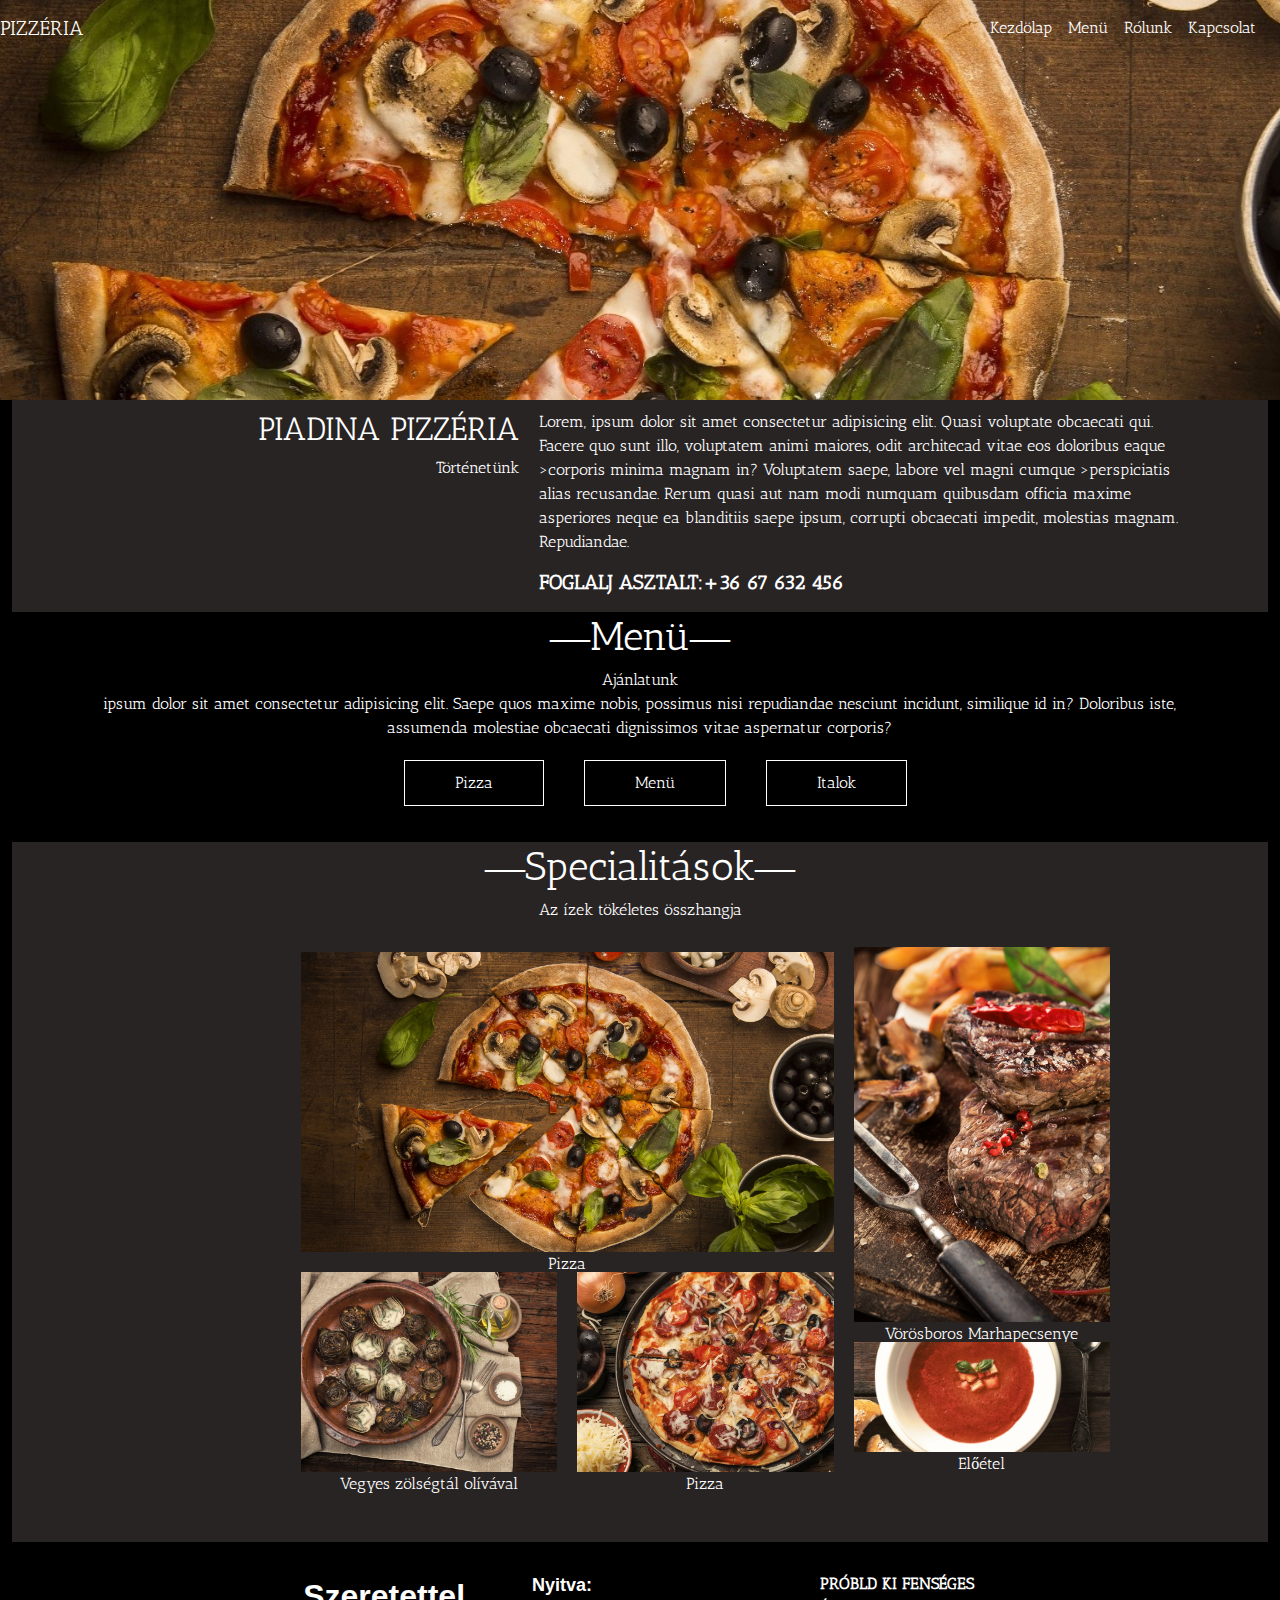
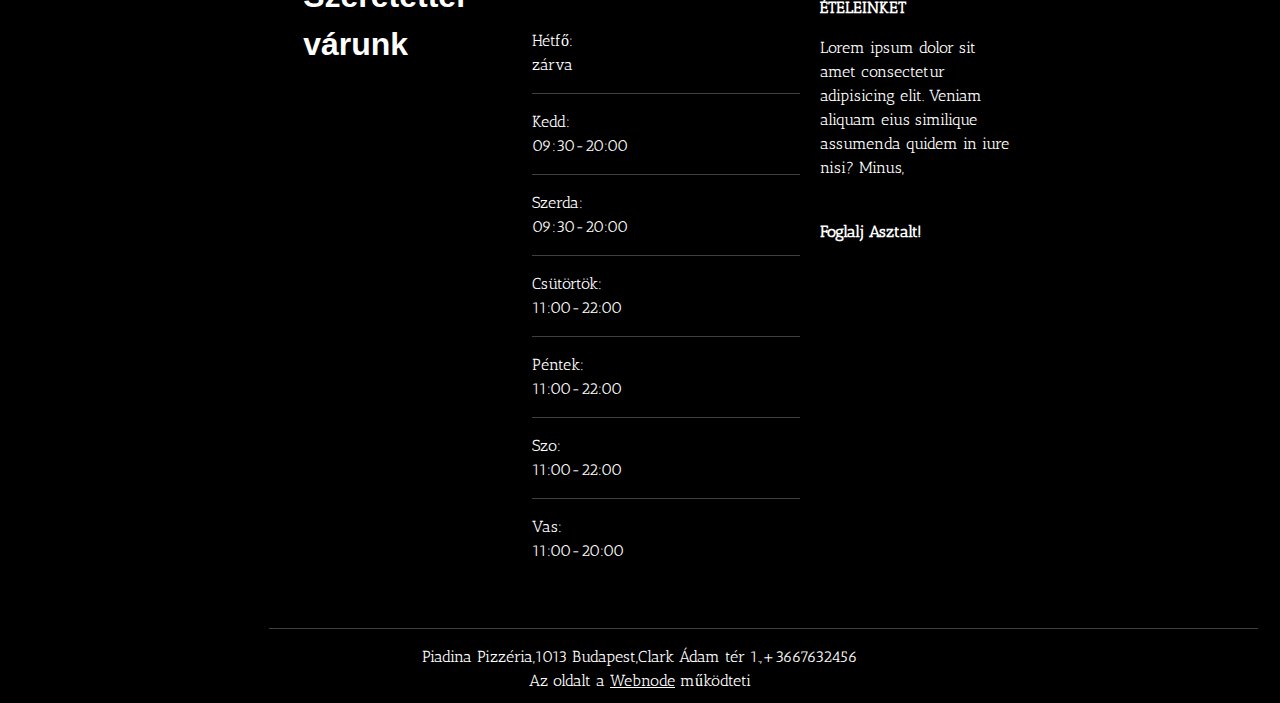
==== commit e13b5d78: "reszponzivitás utolsó lépések elkezdése" ====
--- a/index.html
+++ b/index.html
@@ -162,11 +162,11 @@
 </div>
 <div id="fenseges-e">
     <p><b>PRÓBLD KI FENSÉGES ÉTELEINKET</b></p>
-    <p>Lorem ipsum dolor sit amet consectetur <br>
-        adipisicing elit. Veniam aliquam eius similique <br>
-        assumenda quidem in iure nisi? Minus,<br>
+    <p>Lorem ipsum dolor sit amet consectetur 
+        adipisicing elit. Veniam aliquam eius similique 
+        assumenda quidem in iure nisi? Minus,</p>
         <br>
-    <b>Foglalj Asztalt!</b> </p>
+    <b>Foglalj Asztalt!</b> 
 
 </div>
 </div>
--- a/style.css
+++ b/style.css
@@ -214,9 +214,7 @@
 
 
  
-.kiskep {
-    
-}
+
  
 .jobboszlop {
     margin: 0;
@@ -266,7 +264,7 @@
 
 }
 #fenseges-e{
-    width: 400px;
+    width: 100%;
     margin-left: 20px;
     
     
@@ -286,7 +284,7 @@
 #Szeretettel{
     font-size: xx-large;
     font-family: Arial, Helvetica, sans-serif;
-    width: 150px;
+    width: 100%;
 }
 li{
     text-align: left;
@@ -401,25 +399,33 @@
     #nyitva-t{
         display: block;
     }
-    #Szeretettel{
-        width: 20%;
-    }
-    
-
-}
-@media only screen and (max-width:400px)
+    
+    
+
+}
+@media only screen and (max-width:550px)
 {
     #bal{
-        text-align: left;
-    
-        width: 40%;
+        text-align: right;
+    display: block;
+        width: 100%;
         padding: 10px;
         
     }
+    #etterem{
+        flex-direction: column;
+    }
+    #jobb p{
+        
+        width: 100%;
+
+    }
     #bal p{
-        margin-left: 100px;
+        text-align: right;
+        margin-left: 5%;
     }
     #jobb{
+        display: block;
         text-align: center;
         width: 100%;
         padding: 10px;
@@ -427,7 +433,47 @@
     }
     #nyitva-t{
         display: block;
-    }
-
-
-}
+        
+        margin-left: 0px;
+    }
+    #pizza-menu ul{
+        display: block;
+        
+        
+        margin: 10px;
+    padding: 10px 20px;
+    margin-left:10%;
+
+
+    }
+    #pizza-menu li{
+        text-align: center;
+        
+    }
+    hr{
+        width: 80%;
+    }
+    .fenseges-e{
+        float: right;
+    }
+    #nyitva-sz{
+        
+        margin: 0px;
+    }
+    
+
+
+}
+@media only screen and (max-width:400px){
+
+    .nyitva-i{
+        margin: 0;
+        padding: 0;
+    }
+    .napok{
+        padding: 0;
+    }
+    .nyitva-t{
+        padding: 0px;
+    }
+}
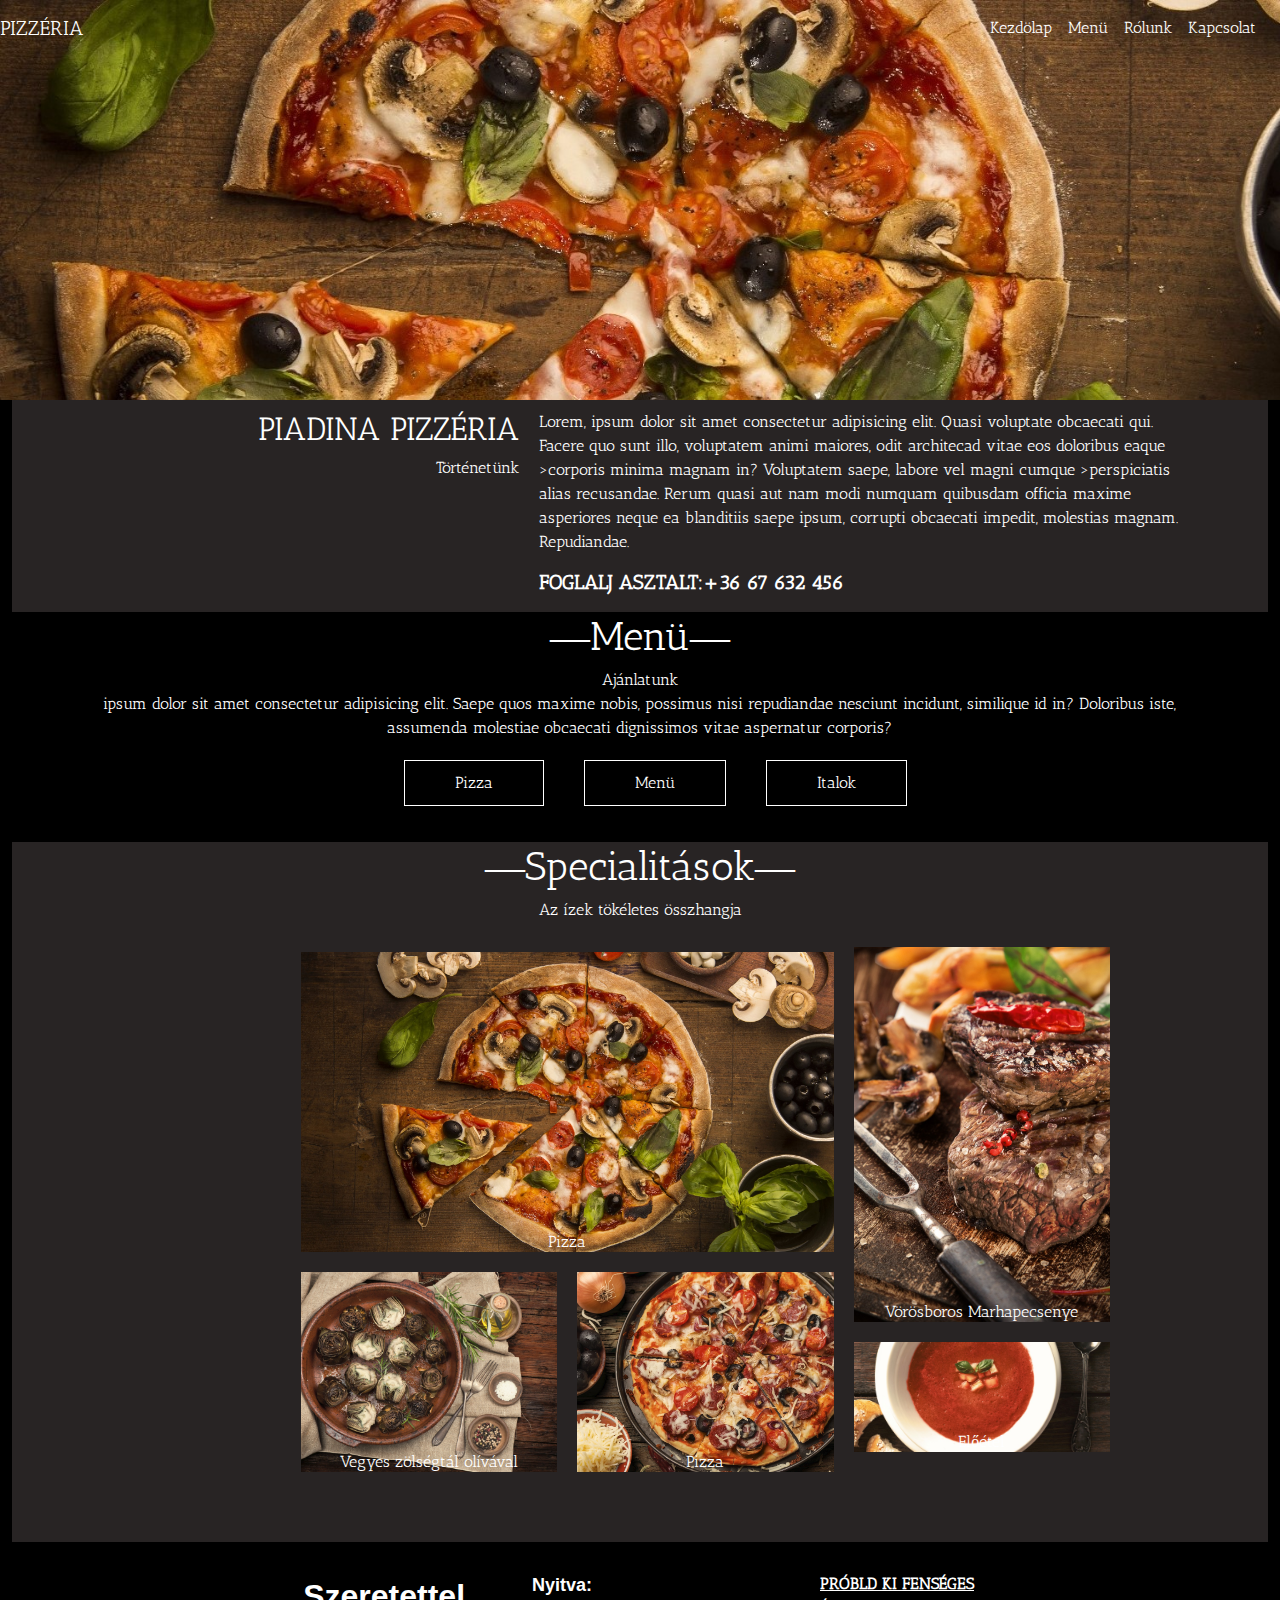
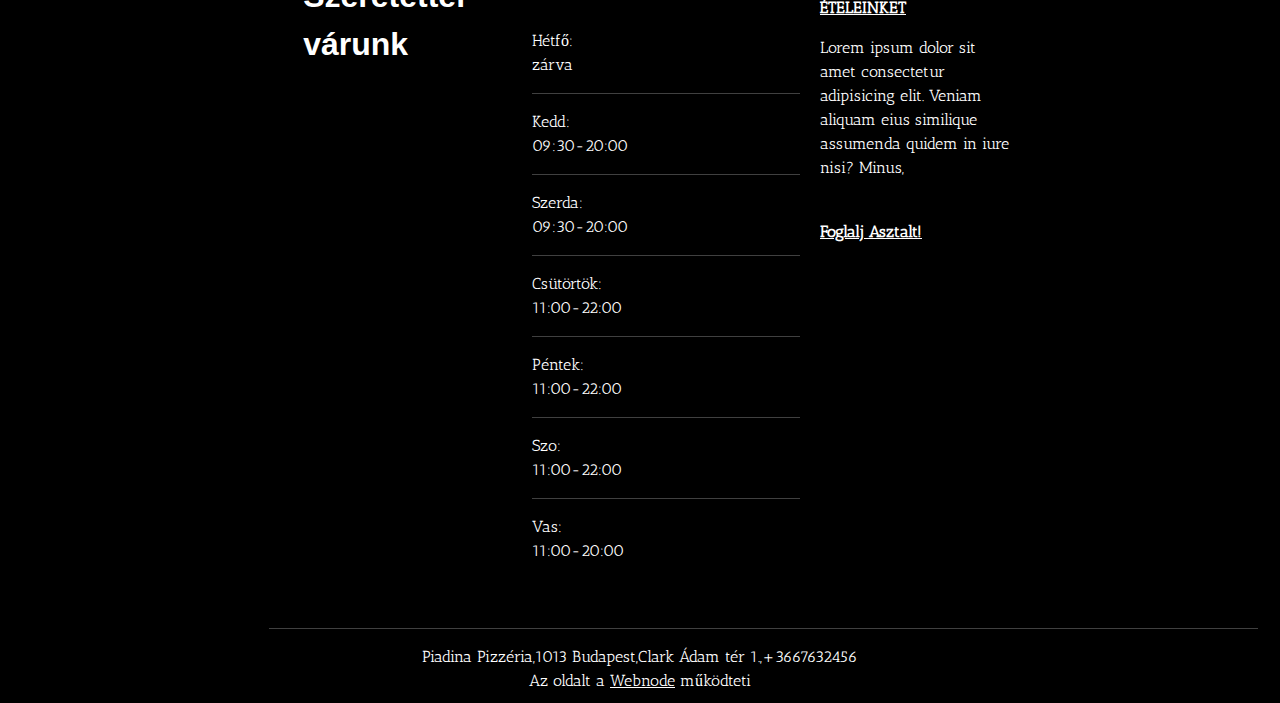
==== commit 5d138835: "kész a rezsponzivitás,az egést oldal!Esetlegesen pár apróbb simitás ajánlott" ====
--- a/index.html
+++ b/index.html
@@ -103,18 +103,18 @@
         <h1>&#8213;Specialitások&#8213;</h1>
         Az ízek tökéletes összhangja
     <div id="grid-cont">
-        <div id="p-kep"><img src="image/47sa3d.jpg" alt="Pizza" ><p id="grid-szoveg">Pizza</p></div>
-        
-        
-        
-
-        
-        <div id="kicsikep"><img src="image/3e3nj7.jpg" alt="Vegyes zölségtál olívával"  >Vegyes zölségtál olívával<p id="grid-szoveg"></p></div>
-        <div id="p2-kep"><img src="image/183g7n.jpg" alt="Pizza" ><p id="grid-szoveg">Pizza</p></div>
-        <div id="Vm-kep" ><img src="image/02ds48.jpg" alt="Vörösboros Marhapecsenye" >Vörösboros Marhapecsenye<p id="grid-szoveg"></p></div>
-        
-        
-        <div id="e-kep"><img src="image/38px0d.jpg" alt="Előétel" ><p id="grid-szoveg">Előétel</p> </div>
+        <div id="p-kep"><img src="image/47sa3d.jpg" alt="Pizza" ><p id="kep-szoveg">Pizza</p></div>
+        
+        
+        
+
+        
+        <div id="kicsikep"><img src="image/3e3nj7.jpg" alt="Vegyes zölségtál olívával"  ><p id="kep-szoveg">Vegyes zölségtál olívával </p></div>
+        <div id="p2-kep"><img src="image/183g7n.jpg" alt="Pizza" ><p id="kep-szoveg">Pizza</p></div>
+        <div id="Vm-kep" ><img src="image/02ds48.jpg" alt="Vörösboros Marhapecsenye" ><p id="kep-szoveg">Vörösboros Marhapecsenye</p></div>
+        
+        
+        <div id="e-kep"><img src="image/38px0d.jpg" alt="Előétel" ><p id="kep-szoveg">Előétel</p> </div>
        
 
 
--- a/style.css
+++ b/style.css
@@ -233,10 +233,11 @@
  
 #kep-szoveg {
     position: relative;
-    top: -25px;
+    top: -10px;
     left:  50%;
     transform: translate(-50%, -50%);
-    font-size: larger;
+    font-size: medium;
+    z-index: 1;
 }
 #nyitva-i{
     text-align:center ;
@@ -269,6 +270,9 @@
     
     
    
+}
+#fenseges-e b{
+    text-decoration: underline;
 }
 footer{
     text-align: center;
@@ -453,8 +457,11 @@
     hr{
         width: 80%;
     }
-    .fenseges-e{
+    #fenseges-e{
         float: right;
+        margin:0px;
+        padding-top: 20px;
+        padding-bottom: 0px;
     }
     #nyitva-sz{
         
@@ -467,13 +474,28 @@
 @media only screen and (max-width:400px){
 
     .nyitva-i{
-        margin: 0;
+        margin-right: 0;
         padding: 0;
     }
     .napok{
         padding: 0;
-    }
-    .nyitva-t{
-        padding: 0px;
-    }
-}
+        float: right;
+    }
+    #nyitva-t{
+        padding-top: 30px;
+        padding-left: 0px;
+        padding-right: 0px;
+        margin: 0px;
+    }
+    #Szeretettel{
+        float: left;
+    }
+    #jobb{
+        width: 100%;
+        text-align: left;
+        margin: 0px;
+       
+        
+}
+
+}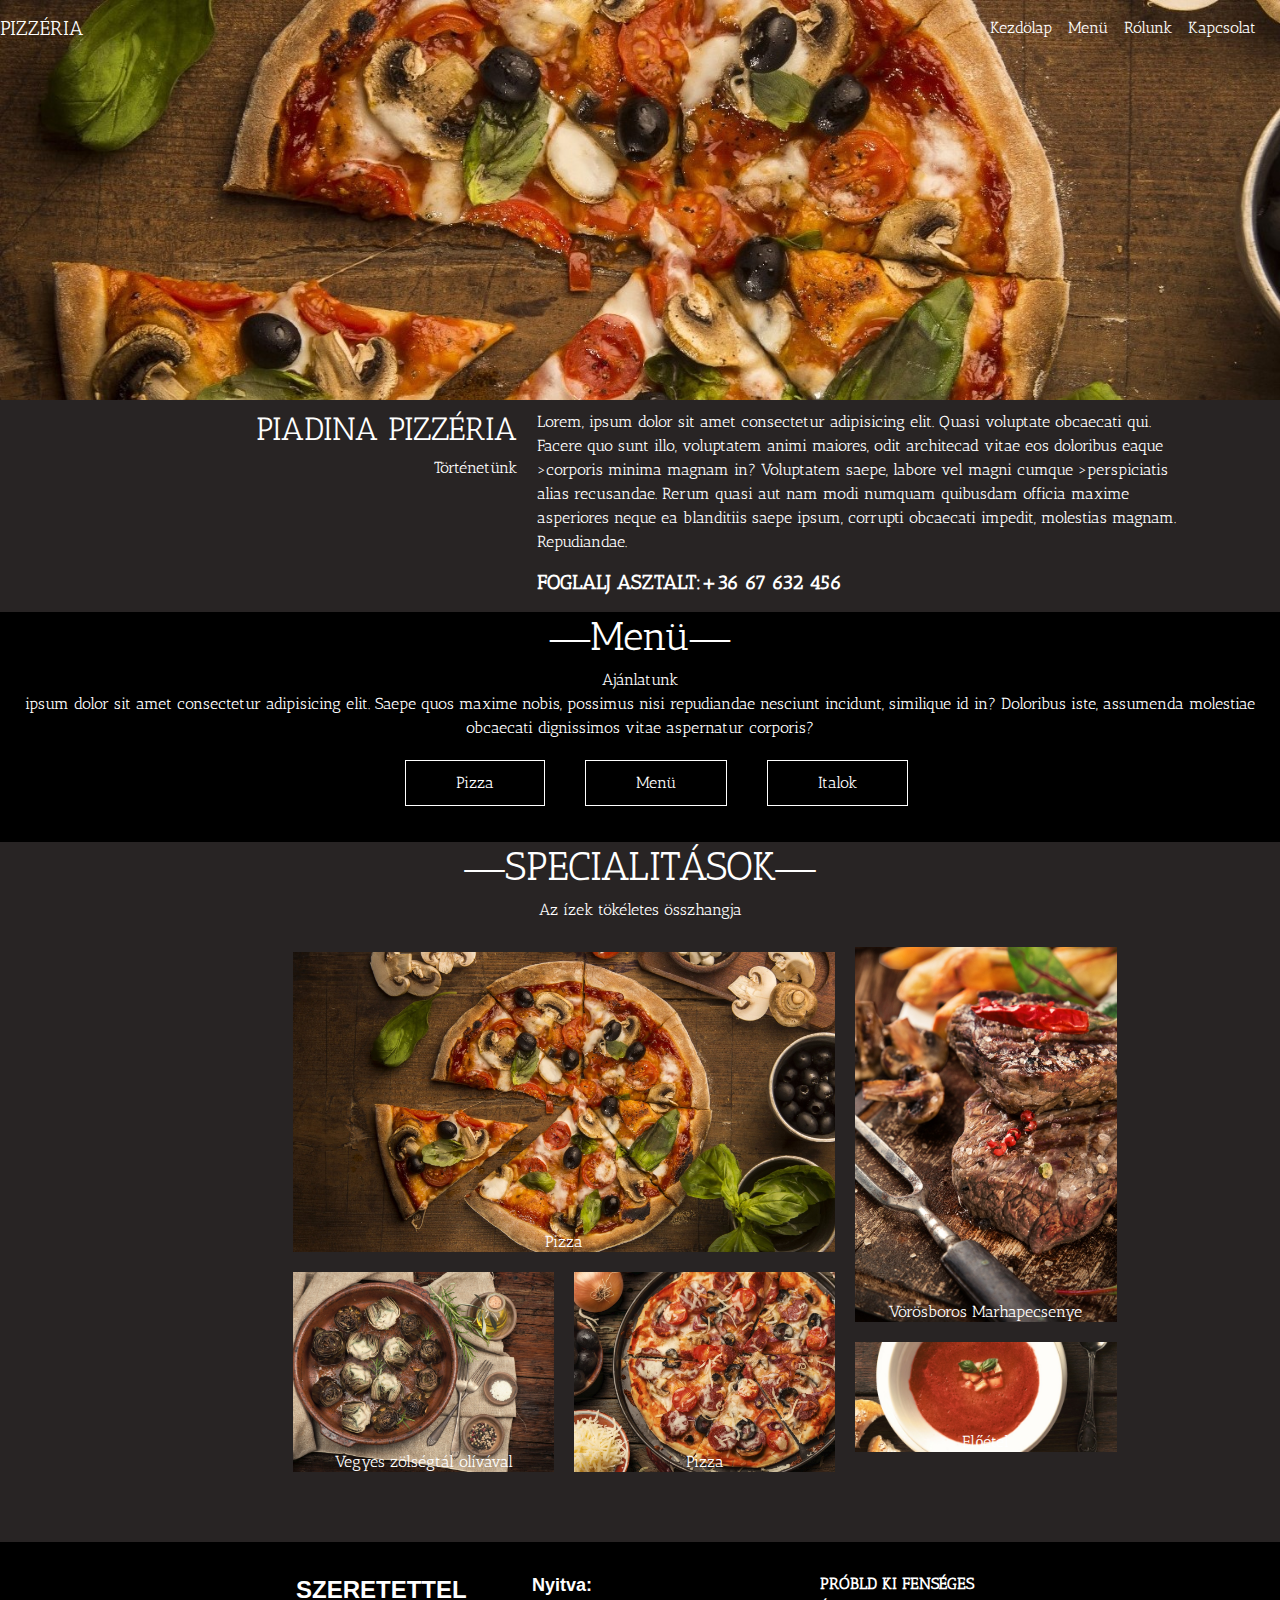
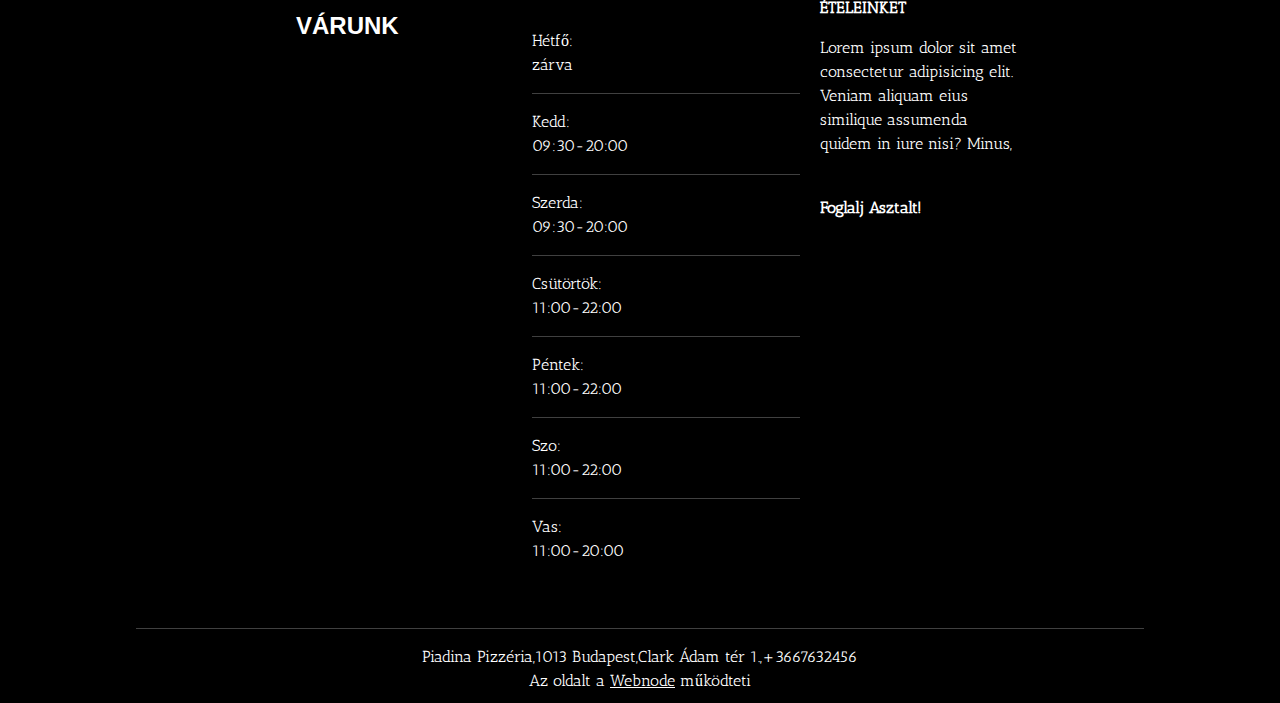
==== commit 707a0474: "utolso simitasok" ====
--- a/index.html
+++ b/index.html
@@ -20,13 +20,13 @@
             <button class="navbar-toggler" type="button" data-bs-toggle="offcanvas" data-bs-target="#navbarOffcanvasLg" aria-controls="navbarOffcanvasLg" aria-label="Toggle navigation">
               <span class="navbar-toggler-icon"></span>
             </button>
-            <div class="offcanvas offcanvas-end" tabindex="-1" id="navbarOffcanvasLg" aria-labelledby="navbarOffcanvasLgLabel">
+            <div class="offcanvas offcanvas-end bg-dark" tabindex="-1" id="navbarOffcanvasLg" aria-labelledby="navbarOffcanvasLgLabel">
                 <div class="offcanvas-header">
-                  <h5 class="offcanvas-title" id="offcanvasNavbarLabel">PIZZÉRIA</h5>
+                  <h5 class="offcanvas-title text-white" id="offcanvasNavbarLabel">PIZZÉRIA</h5>
                   <button type="button" class="btn-close" data-bs-dismiss="offcanvas" aria-label="Close"></button>
                 </div>
                 <div class="offcanvas-body">
-                  <ul class="navbar-nav justify-content-end flex-grow-1 pe-3">
+                  <ul class="navbar-nav justify-content-end flex-grow-1 pe-3 ">
                     <li class="nav-item">
                       <a class="nav-link active text-white"  aria-current="page" href="#">Kezdölap</a>
                     </li>
@@ -100,7 +100,7 @@
 
     <div id="keret-hatter" class="container-fluid">
     <div id="specialitasok">
-        <h1>&#8213;Specialitások&#8213;</h1>
+        <h1>&#8213;SPECIALITÁSOK&#8213;</h1>
         Az ízek tökéletes összhangja
     <div id="grid-cont">
         <div id="p-kep"><img src="image/47sa3d.jpg" alt="Pizza" ><p id="kep-szoveg">Pizza</p></div>
@@ -125,8 +125,7 @@
 
 
 <div id="nyitva-t"  >
-    <b id="Szeretettel">Szeretettel 
-    várunk</b>
+    <b id="Szeretettel">SZERETETTEL VÁRUNK</b>
 
 
 
--- a/style.css
+++ b/style.css
@@ -188,9 +188,13 @@
     
 }
 #menu-keret{
-    width: 90%;
+    width: 100%;
     margin: auto;
 
+}
+#keret{
+    width: 100%;
+    padding: 0px;
 }
 
 
@@ -256,6 +260,10 @@
     padding: 30px 20%;
     
 }
+
+.offcanvas {
+    height: 400px !important;
+}
 #nyitva-sz{
     font-family: Arial, Helvetica, sans-serif;
     font-size: large;
@@ -271,9 +279,7 @@
     
    
 }
-#fenseges-e b{
-    text-decoration: underline;
-}
+
 footer{
     text-align: center;
     padding: 10px;
@@ -281,12 +287,12 @@
 
 }
 #lab-vonal{
-   margin-left: 20%;
+   margin-left: 10%;
    width: 80%;
    
 }
 #Szeretettel{
-    font-size: xx-large;
+    font-size: x-large;
     font-family: Arial, Helvetica, sans-serif;
     width: 100%;
 }
@@ -345,12 +351,11 @@
     
   
 }
-.nav-link{
-    color: black !important;
-}
+
 }
 @media only screen and(max-width:768px)
 {
+   
     #bal{
         text-align: right;
     
@@ -409,6 +414,9 @@
 }
 @media only screen and (max-width:550px)
 {
+    #keret{
+        width: 100%;
+    }
     #bal{
         text-align: right;
     display: block;
@@ -444,18 +452,20 @@
         display: block;
         
         
-        margin: 10px;
+        
     padding: 10px 20px;
-    margin-left:10%;
+    
 
 
     }
     #pizza-menu li{
         text-align: center;
         
+        width: 100%;
+        
     }
     hr{
-        width: 80%;
+        width: 100%;
     }
     #fenseges-e{
         float: right;
@@ -488,7 +498,8 @@
         margin: 0px;
     }
     #Szeretettel{
-        float: left;
+        
+        float: right;
     }
     #jobb{
         width: 100%;
@@ -497,5 +508,9 @@
        
         
 }
+#fenseges-e{
+    padding-bottom: 20px;
+    margin-top: 30px;
+}
 
 }